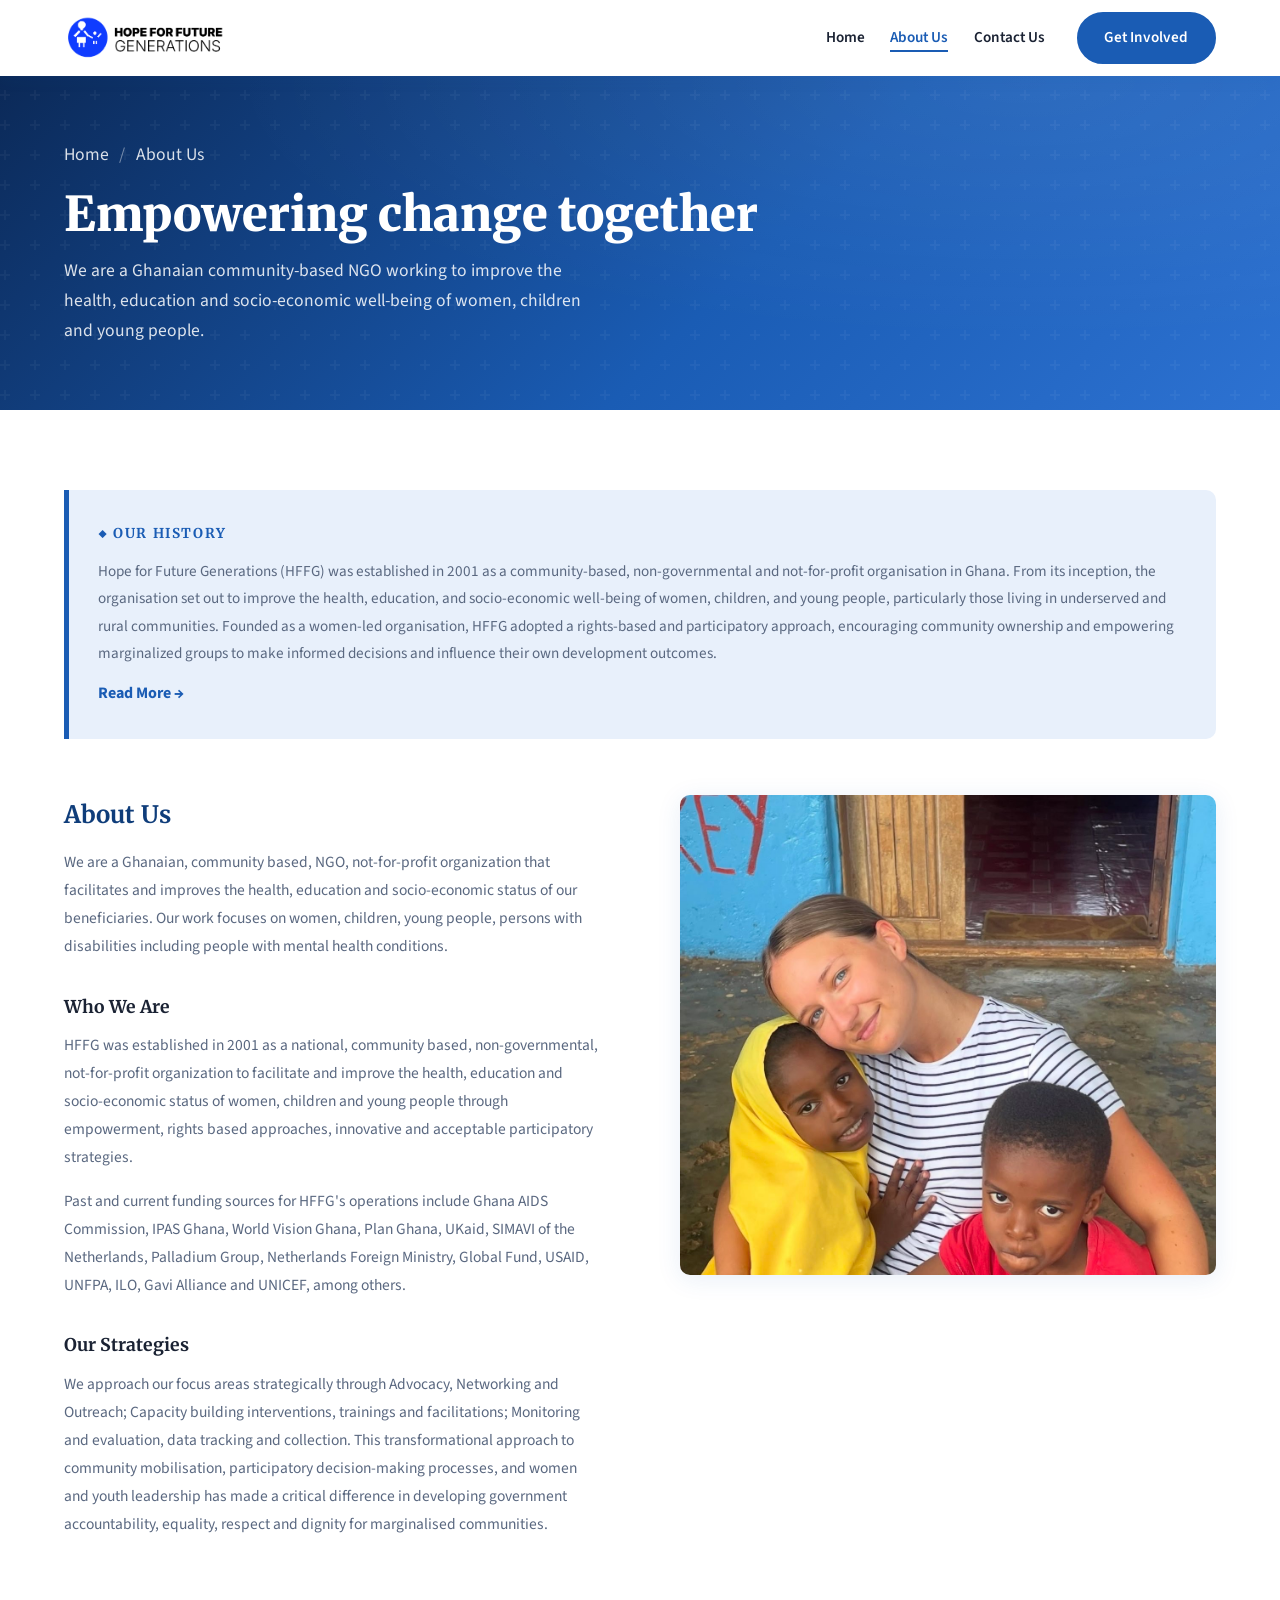
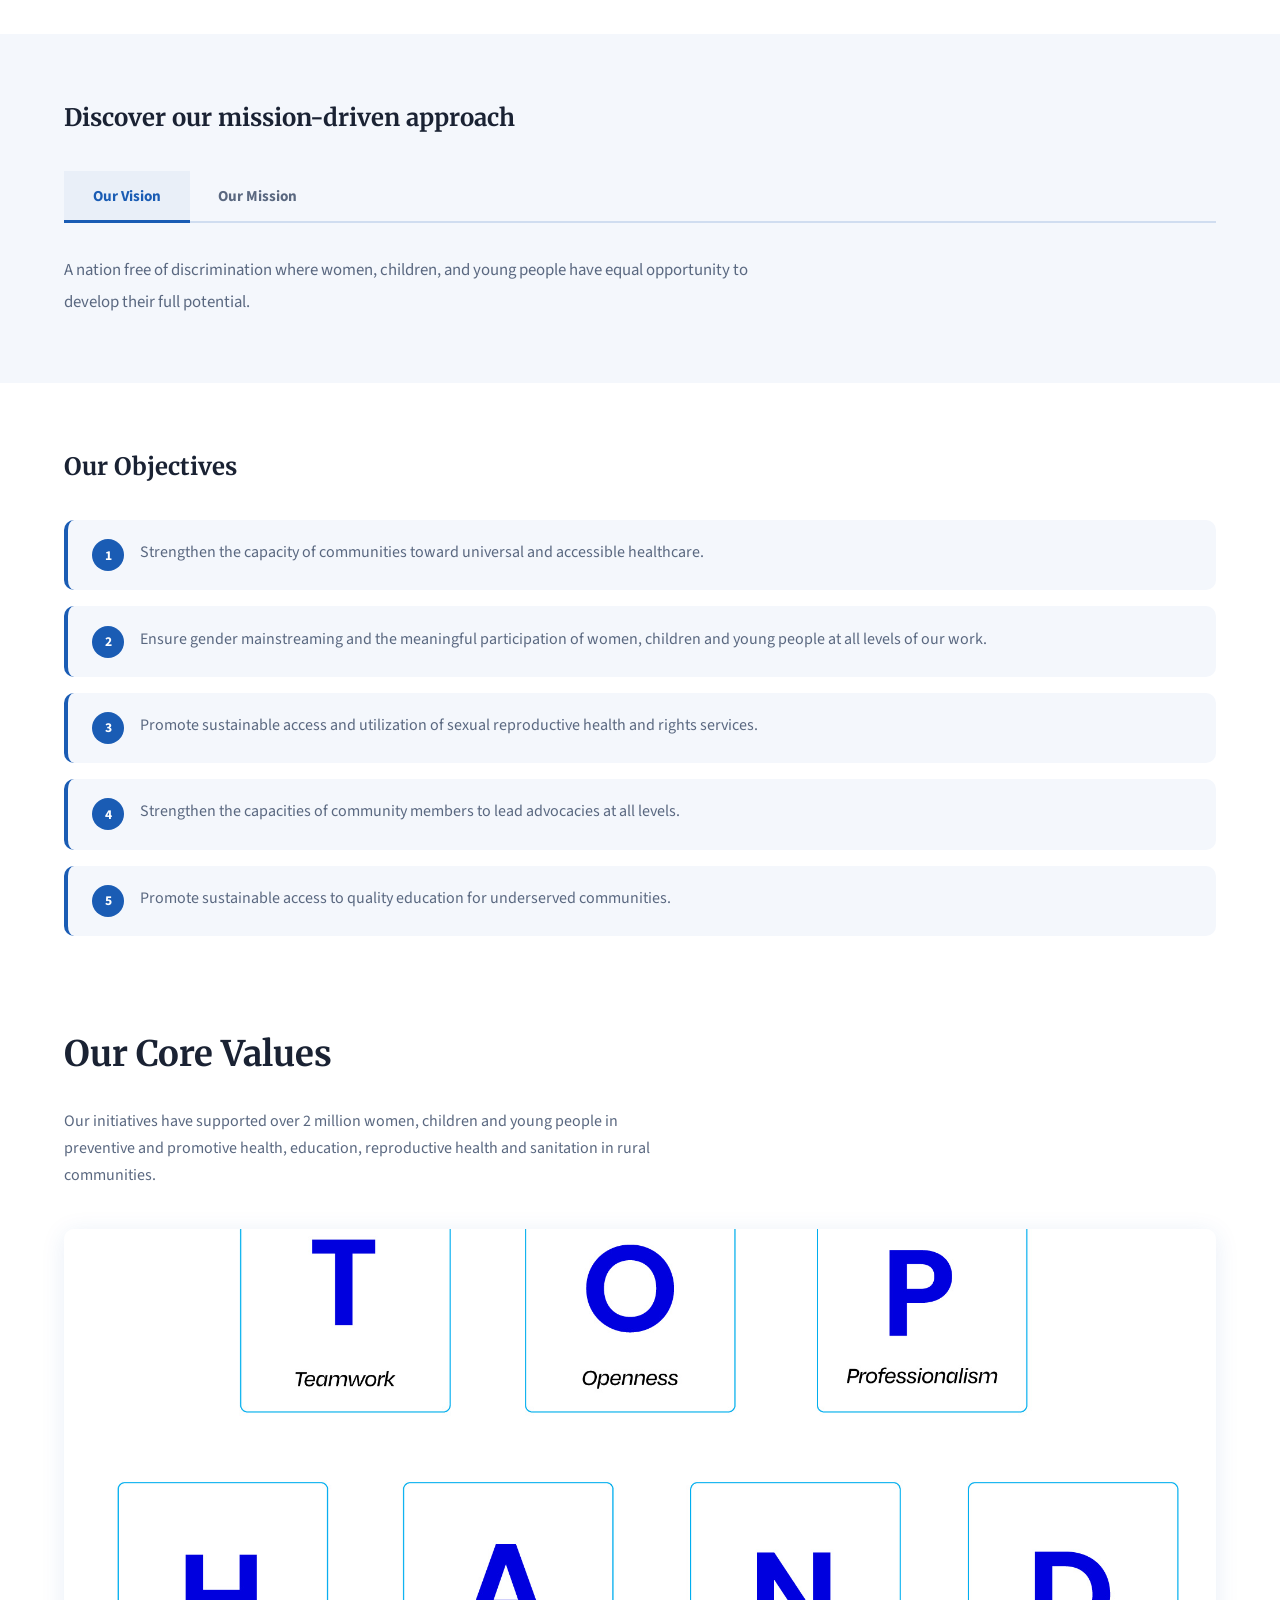
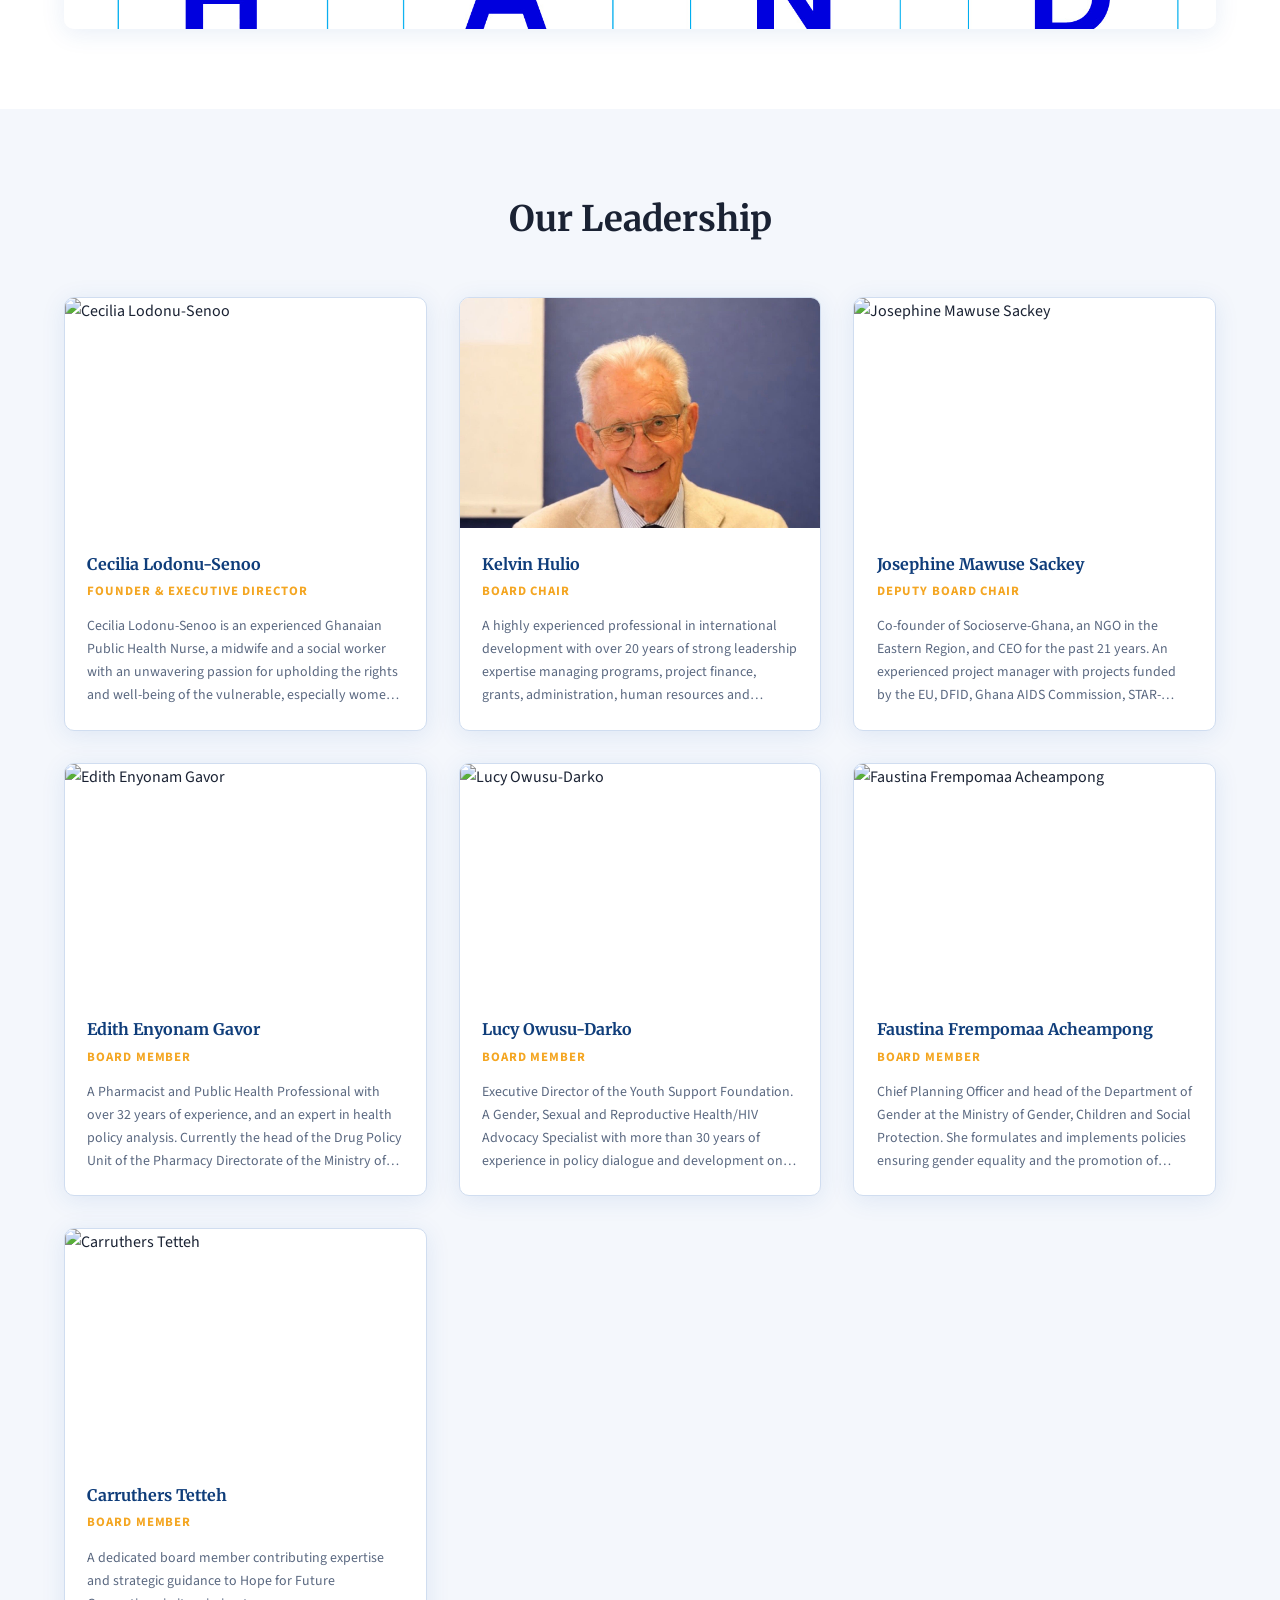
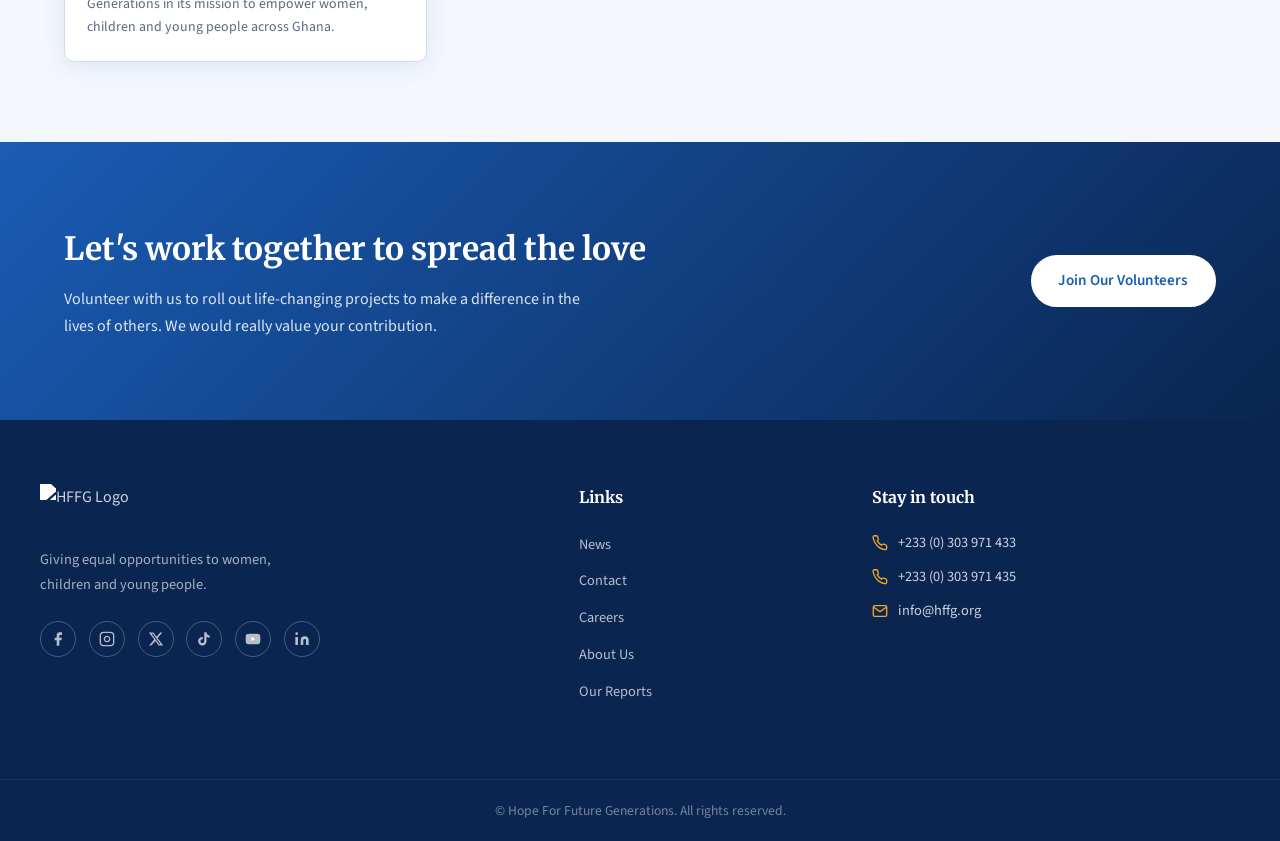
==== about.html @ 8cbe578a "first commit" ====
<!DOCTYPE html>
<html lang="en">
<head>
  <meta charset="UTF-8" />
  <meta name="viewport" content="width=device-width, initial-scale=1.0" />
  <title>About Us – Hope for Future Generations</title>
  <link rel="preconnect" href="https://fonts.googleapis.com" />
  <link rel="preconnect" href="https://fonts.gstatic.com" crossorigin />
  <link href="https://fonts.googleapis.com/css2?family=Merriweather:wght@400;700;900&family=Source+Sans+3:wght@300;400;600;700&display=swap" rel="stylesheet" />
  <link rel="stylesheet" href="style.css" />
  <link rel="icon" href="images/hffg_favicon.png">
</head>
<body>

  <!-- ========== HEADER ========== -->
  <header class="header" id="header">
    <div class="container header__inner">
      <a href="index.html" class="header__logo">
        <img src="images/logo-hffg-logo-website.png" alt="HFFG Logo" />
      </a>
      <button class="hamburger" id="hamburgerBtn" aria-label="Toggle menu">
        <span></span><span></span><span></span>
      </button>
      <nav class="nav" id="mainNav">
        <ul class="nav__list">
          <li><a href="index.html" class="nav__link">Home</a></li>
          <li><a href="about.html" class="nav__link active">About Us</a></li>
          <li><a href="contact.html" class="nav__link">Contact Us</a></li>
        </ul>
        <a href="contact.html" class="btn btn--primary">Get Involved</a>
      </nav>
    </div>
  </header>

  <!-- ========== PAGE HERO ========== -->
  <section class="page-hero">
    <div class="container">
      <p class="page-hero__breadcrumb">
        <a href="index.html">Home</a>
        <span>/</span>
        About Us
      </p>
      <h1>Empowering change together</h1>
      <p>We are a Ghanaian community-based NGO working to improve the health, education and socio-economic well-being of women, children and young people.</p>
    </div>
  </section>

  <!-- ========== ABOUT INTRO ========== -->
  <section class="about-intro">
    <div class="container">

      <!-- History callout -->
      <div class="about-history">
        <h2>&#9670; Our History</h2>
        <p>Hope for Future Generations (HFFG) was established in 2001 as a community-based, non-governmental and not-for-profit organisation in Ghana. From its inception, the organisation set out to improve the health, education, and socio-economic well-being of women, children, and young people, particularly those living in underserved and rural communities. Founded as a women-led organisation, HFFG adopted a rights-based and participatory approach, encouraging community ownership and empowering marginalized groups to make informed decisions and influence their own development outcomes.</p>
        <a href="#">Read More &rarr;</a>
      </div>

      <div class="about-intro__grid">
        <div class="about-intro__text">
          <h2>About Us</h2>
          <p>We are a Ghanaian, community based, NGO, not-for-profit organization that facilitates and improves the health, education and socio-economic status of our beneficiaries. Our work focuses on women, children, young people, persons with disabilities including people with mental health conditions.</p>

          <h3>Who We Are</h3>
          <p>HFFG was established in 2001 as a national, community based, non-governmental, not-for-profit organization to facilitate and improve the health, education and socio-economic status of women, children and young people through empowerment, rights based approaches, innovative and acceptable participatory strategies.</p>
          <p>Past and current funding sources for HFFG's operations include Ghana AIDS Commission, IPAS Ghana, World Vision Ghana, Plan Ghana, UKaid, SIMAVI of the Netherlands, Palladium Group, Netherlands Foreign Ministry, Global Fund, USAID, UNFPA, ILO, Gavi Alliance and UNICEF, among others.</p>

          <h3>Our Strategies</h3>
          <p>We approach our focus areas strategically through Advocacy, Networking and Outreach; Capacity building interventions, trainings and facilitations; Monitoring and evaluation, data tracking and collection. This transformational approach to community mobilisation, participatory decision-making processes, and women and youth leadership has made a critical difference in developing government accountability, equality, respect and dignity for marginalised communities.</p>
        </div>

        <div class="about-intro__img">
          <img src="images/communitywork1.jpg" alt="HFFG Community Work" />
        </div>
      </div>
    </div>
  </section>

  <!-- ========== MISSION & VISION ========== -->
  <section class="mission-section">
    <div class="container">
      <h2 class="section-title">Discover our mission-driven approach</h2>
      <div class="mission-tabs__nav">
        <button class="tab-btn active" data-tab="vision">Our Vision</button>
        <button class="tab-btn" data-tab="mission">Our Mission</button>
      </div>
      <div class="tab-panel active" id="tab-vision">
        <p>A nation free of discrimination where women, children, and young people have equal opportunity to develop their full potential.</p>
      </div>
      <div class="tab-panel" id="tab-mission">
        <p>To form partnerships that will facilitate and improve the health, education and socioeconomic status of women, children and young people through empowerment, right-based approaches, innovative, acceptable, sustainable and participatory strategies.</p>
      </div>
    </div>
  </section>

  <!-- ========== OBJECTIVES ========== -->
  <section class="objectives">
    <div class="container">
      <h2 class="section-title">Our Objectives</h2>
      <div class="objectives__list">
        <div class="objectives__item">
          <div class="objectives__num">1</div>
          <p>Strengthen the capacity of communities toward universal and accessible healthcare.</p>
        </div>
        <div class="objectives__item">
          <div class="objectives__num">2</div>
          <p>Ensure gender mainstreaming and the meaningful participation of women, children and young people at all levels of our work.</p>
        </div>
        <div class="objectives__item">
          <div class="objectives__num">3</div>
          <p>Promote sustainable access and utilization of sexual reproductive health and rights services.</p>
        </div>
        <div class="objectives__item">
          <div class="objectives__num">4</div>
          <p>Strengthen the capacities of community members to lead advocacies at all levels.</p>
        </div>
        <div class="objectives__item">
          <div class="objectives__num">5</div>
          <p>Promote sustainable access to quality education for underserved communities.</p>
        </div>
      </div>
    </div>
  </section>

  <!-- Core Value Images -->
  <section class="core-values">
    <div class="container">
      <h2 class="section-title" style="margin-bottom:1.5rem;">Our Core Values</h2>
      <p class="section-subtitle">Our initiatives have supported over 2 million women, children and young people in preventive and promotive health, education, reproductive health and sanitation in rural communities.</p>
      <div class="core-values__img">
        <img src="images/TOP-HAND.jpg" alt="Core Values" />
      </div>
    </div>
  </section>

  <!-- Leadership -->
  <section class="leadership">
    <div class="container">
      <h2>Our Leadership</h2>
      <div class="leadership__grid">

        <div class="leader-card">
          <div class="leader-card__img">
            <img src="https://hffg.org/wp-content/uploads/2025/04/WhatsApp-Image-2022-11-24-at-00.07.44-e1669248798259.jpg" alt="Cecilia Lodonu-Senoo" />
          </div>
          <div class="leader-card__body">
            <h3>Cecilia Lodonu-Senoo</h3>
            <p class="leader-role">Founder &amp; Executive Director</p>
            <p class="leader-bio">Cecilia Lodonu-Senoo is an experienced Ghanaian Public Health Nurse, a midwife and a social worker with an unwavering passion for upholding the rights and well-being of the vulnerable, especially women and children. She is currently pursuing a PhD in Public Health at the University of Ghana, Legon.</p>
          </div>
        </div>

        <div class="leader-card">
          <div class="leader-card__img">
            <img src="images/kelvinkhulio.jpg" alt="Kelvin K Hulio" />
          </div>
          <div class="leader-card__body">
            <h3>Kelvin Hulio</h3>
            <p class="leader-role">Board Chair</p>
            <p class="leader-bio">A highly experienced professional in international development with over 20 years of strong leadership expertise managing programs, project finance, grants, administration, human resources and operations across Liberia, Ghana, West and Central Africa.</p>
          </div>
        </div>

        <div class="leader-card">
          <div class="leader-card__img">
            <img src="https://hffg.org/wp-content/uploads/2026/03/Mrs.-Josephine-Sackey.jpg" alt="Josephine Mawuse Sackey" />
          </div>
          <div class="leader-card__body">
            <h3>Josephine Mawuse Sackey</h3>
            <p class="leader-role">Deputy Board Chair</p>
            <p class="leader-bio">Co-founder of Socioserve-Ghana, an NGO in the Eastern Region, and CEO for the past 21 years. An experienced project manager with projects funded by the EU, DFID, Ghana AIDS Commission, STAR-Ghana, UNDP, Village Aid UK, UNICEF and more.</p>
          </div>
        </div>

        <div class="leader-card">
          <div class="leader-card__img">
            <img src="https://hffg.org/wp-content/uploads/2025/04/IMG-20221001-WA0007-e1669249187476.jpg" alt="Edith Enyonam Gavor" />
          </div>
          <div class="leader-card__body">
            <h3>Edith Enyonam Gavor</h3>
            <p class="leader-role">Board Member</p>
            <p class="leader-bio">A Pharmacist and Public Health Professional with over 32 years of experience, and an expert in health policy analysis. Currently the head of the Drug Policy Unit of the Pharmacy Directorate of the Ministry of Health.</p>
          </div>
        </div>

        <div class="leader-card">
          <div class="leader-card__img">
            <img src="https://hffg.org/wp-content/uploads/2025/04/WhatsApp-Image-2022-10-01-at-20.45.24-e1669247757149.jpg" alt="Lucy Owusu-Darko" />
          </div>
          <div class="leader-card__body">
            <h3>Lucy Owusu-Darko</h3>
            <p class="leader-role">Board Member</p>
            <p class="leader-bio">Executive Director of the Youth Support Foundation. A Gender, Sexual and Reproductive Health/HIV Advocacy Specialist with more than 30 years of experience in policy dialogue and development on gender and reproductive health issues.</p>
          </div>
        </div>

        <div class="leader-card">
          <div class="leader-card__img">
            <img src="https://hffg.org/wp-content/uploads/2025/04/Faustina-Acheampong.jpeg" alt="Faustina Frempomaa Acheampong" />
          </div>
          <div class="leader-card__body">
            <h3>Faustina Frempomaa Acheampong</h3>
            <p class="leader-role">Board Member</p>
            <p class="leader-bio">Chief Planning Officer and head of the Department of Gender at the Ministry of Gender, Children and Social Protection. She formulates and implements policies ensuring gender equality and the promotion of rights for women, girls and children.</p>
          </div>
        </div>

        <div class="leader-card">
          <div class="leader-card__img">
            <img src="https://hffg.org/wp-content/uploads/2026/03/Mr.-Carruthers-Tetteh.jpg" alt="Carruthers Tetteh" />
          </div>
          <div class="leader-card__body">
            <h3>Carruthers Tetteh</h3>
            <p class="leader-role">Board Member</p>
            <p class="leader-bio">A dedicated board member contributing expertise and strategic guidance to Hope for Future Generations in its mission to empower women, children and young people across Ghana.</p>
          </div>
        </div>

      </div>
    </div>
  </section>

  <!-- ========== CTA ========== -->
  <section class="cta-banner">
    <div class="container cta-banner__inner">
      <div class="cta-banner__text">
        <h2>Let's work together to spread the love</h2>
        <p>Volunteer with us to roll out life-changing projects to make a difference in the lives of others. We would really value your contribution.</p>
      </div>
      <a href="contact.html" class="btn btn--light">Join Our Volunteers</a>
    </div>
  </section>

  <!-- ========== FOOTER ========== -->
  <footer class="footer">
    <div class="container footer__top">
      <div class="footer__brand">
        <a href="index.html">
          <img src="https://hffg.org/wp-content/uploads/2024/03/logo-hffg-logo-website-white.png" alt="HFFG Logo" />
        </a>
        <p>Giving equal opportunities to women,<br />children and young people.</p>
        <div class="footer__socials">
          <a href="https://facebook.com/HFFGGhana" target="_blank" rel="noopener" aria-label="Facebook">
            <svg viewBox="0 0 24 24" fill="currentColor"><path d="M18 2h-3a5 5 0 0 0-5 5v3H7v4h3v8h4v-8h3l1-4h-4V7a1 1 0 0 1 1-1h3z"/></svg>
          </a>
          <a href="https://www.instagram.com/hffgghana" target="_blank" rel="noopener" aria-label="Instagram">
            <svg viewBox="0 0 24 24" fill="none" stroke="currentColor" stroke-width="2"><rect x="2" y="2" width="20" height="20" rx="5"/><path d="M16 11.37A4 4 0 1 1 12.63 8 4 4 0 0 1 16 11.37z"/><line x1="17.5" y1="6.5" x2="17.51" y2="6.5"/></svg>
          </a>
          <a href="https://x.com/HFFG_Ghana" target="_blank" rel="noopener" aria-label="X">
            <svg viewBox="0 0 24 24" fill="currentColor"><path d="M18.244 2.25h3.308l-7.227 8.26 8.502 11.24H16.17l-5.214-6.817L4.99 21.75H1.68l7.73-8.835L1.254 2.25H8.08l4.713 6.231zm-1.161 17.52h1.833L7.084 4.126H5.117z"/></svg>
          </a>
          <a href="https://tiktok.com/@hffg_gh" target="_blank" rel="noopener" aria-label="TikTok">
            <svg viewBox="0 0 24 24" fill="currentColor"><path d="M19.59 6.69a4.83 4.83 0 0 1-3.77-4.25V2h-3.45v13.67a2.89 2.89 0 0 1-2.88 2.5 2.89 2.89 0 0 1-2.89-2.89 2.89 2.89 0 0 1 2.89-2.89c.28 0 .54.04.79.1V9.01a6.34 6.34 0 0 0-.79-.05 6.34 6.34 0 0 0-6.34 6.34 6.34 6.34 0 0 0 6.34 6.34 6.34 6.34 0 0 0 6.33-6.34V8.69a8.18 8.18 0 0 0 4.78 1.52V6.79a4.85 4.85 0 0 1-1.01-.1z"/></svg>
          </a>
          <a href="https://www.youtube.com/@hffgghana" target="_blank" rel="noopener" aria-label="YouTube">
            <svg viewBox="0 0 24 24" fill="currentColor"><path d="M22.54 6.42a2.78 2.78 0 0 0-1.95-1.96C18.88 4 12 4 12 4s-6.88 0-8.59.46A2.78 2.78 0 0 0 1.46 6.42 29 29 0 0 0 1 12a29 29 0 0 0 .46 5.58 2.78 2.78 0 0 0 1.95 1.96C5.12 20 12 20 12 20s6.88 0 8.59-.46a2.78 2.78 0 0 0 1.95-1.96A29 29 0 0 0 23 12a29 29 0 0 0-.46-5.58z"/><polygon points="9.75 15.02 15.5 12 9.75 8.98 9.75 15.02" fill="white"/></svg>
          </a>
          <a href="https://www.linkedin.com/company/hope-for-future-generations" target="_blank" rel="noopener" aria-label="LinkedIn">
            <svg viewBox="0 0 24 24" fill="currentColor"><path d="M16 8a6 6 0 0 1 6 6v7h-4v-7a2 2 0 0 0-2-2 2 2 0 0 0-2 2v7h-4v-7a6 6 0 0 1 6-6z"/><rect x="2" y="9" width="4" height="12"/><circle cx="4" cy="4" r="2"/></svg>
          </a>
        </div>
      </div>

      <div class="footer__col">
        <h4>Links</h4>
        <ul>
          <li><a href="news.html">News</a></li>
          <li><a href="contact.html">Contact</a></li>
          <li><a href="#">Careers</a></li>
          <li><a href="about.html">About Us</a></li>
          <li><a href="#">Our Reports</a></li>
        </ul>
      </div>

      <div class="footer__col">
        <h4>Stay in touch</h4>
        <ul class="footer__contact">
          <li>
            <svg viewBox="0 0 24 24" fill="none" stroke="currentColor" stroke-width="2"><path d="M22 16.92v3a2 2 0 0 1-2.18 2 19.79 19.79 0 0 1-8.63-3.07A19.5 19.5 0 0 1 4.69 12a19.79 19.79 0 0 1-3.07-8.67A2 2 0 0 1 3.6 1.18h3a2 2 0 0 1 2 1.72c.13.96.36 1.9.71 2.81a2 2 0 0 1-.45 2.11L7.91 8.81a16 16 0 0 0 6.29 6.29l.81-.86a2 2 0 0 1 2.11-.45c.91.35 1.85.58 2.81.71a2 2 0 0 1 1.72 2.02z"/></svg>
            +233 (0) 303 971 433
          </li>
          <li>
            <svg viewBox="0 0 24 24" fill="none" stroke="currentColor" stroke-width="2"><path d="M22 16.92v3a2 2 0 0 1-2.18 2 19.79 19.79 0 0 1-8.63-3.07A19.5 19.5 0 0 1 4.69 12a19.79 19.79 0 0 1-3.07-8.67A2 2 0 0 1 3.6 1.18h3a2 2 0 0 1 2 1.72c.13.96.36 1.9.71 2.81a2 2 0 0 1-.45 2.11L7.91 8.81a16 16 0 0 0 6.29 6.29l.81-.86a2 2 0 0 1 2.11-.45c.91.35 1.85.58 2.81.71a2 2 0 0 1 1.72 2.02z"/></svg>
            +233 (0) 303 971 435
          </li>
          <li>
            <svg viewBox="0 0 24 24" fill="none" stroke="currentColor" stroke-width="2"><path d="M4 4h16c1.1 0 2 .9 2 2v12c0 1.1-.9 2-2 2H4c-1.1 0-2-.9-2-2V6c0-1.1.9-2 2-2z"/><polyline points="22,6 12,13 2,6"/></svg>
            info@hffg.org
          </li>
        </ul>
      </div>
    </div>

    <div class="footer__bottom">
      <div class="container">
        <p>&copy; Hope For Future Generations. All rights reserved.</p>
      </div>
    </div>
  </footer>

  <script src="main.js"></script>
  <script>
    // Vision/Mission tab switcher
    document.querySelectorAll('.tab-btn').forEach(function(btn) {
      btn.addEventListener('click', function() {
        document.querySelectorAll('.tab-btn').forEach(function(b) { b.classList.remove('active'); });
        document.querySelectorAll('.tab-panel').forEach(function(p) { p.classList.remove('active'); });
        btn.classList.add('active');
        document.getElementById('tab-' + btn.dataset.tab).classList.add('active');
      });
    });
  </script>
</body>
</html>
---- style.css ----
/* ============================================================
   HFFG Clone – style.css  (Blue Theme)
   ============================================================ */

:root {
  --blue:        #1a5cb4;
  --blue-dark:   #0f3d7a;
  --blue-deep:   #0a2550;
  --blue-light:  #e8f0fb;
  --blue-mid:    #2d72d2;
  --accent:      #f4a622;
  --accent-dark: #d48a10;
  --text:        #1a2233;
  --text-muted:  #5a6880;
  --bg:          #ffffff;
  --bg-alt:      #f4f7fc;
  --border:      #d0ddf0;
  --radius:      10px;
  --shadow:      0 4px 24px rgba(26,92,180,.10);
  --font-head:   'Merriweather', Georgia, serif;
  --font-body:   'Source Sans 3', sans-serif;
  --max-w:       1200px;
  --header-h:    76px;
}

/* ---------- Reset ---------- */
*, *::before, *::after { box-sizing: border-box; margin: 0; padding: 0; }
html { scroll-behavior: smooth; }
body {
  font-family: var(--font-body);
  color: var(--text);
  background: var(--bg);
  line-height: 1.7;
  font-size: 16px;
}
img { max-width: 100%; display: block; }
a { color: inherit; text-decoration: none; }
ul { list-style: none; }

.container { max-width: var(--max-w); margin: 0 auto; padding: 0 24px; }

.section-title {
  font-family: var(--font-head);
  font-size: clamp(1.6rem, 3vw, 2.2rem);
  color: var(--text);
  margin-bottom: .5rem;
}
.section-subtitle {
  color: var(--text-muted);
  max-width: 620px;
  margin-bottom: 2.5rem;
}

/* ---------- Buttons ---------- */
.btn {
  display: inline-block;
  padding: .7rem 1.6rem;
  border-radius: 50px;
  font-family: var(--font-body);
  font-weight: 600;
  font-size: .95rem;
  cursor: pointer;
  transition: all .25s ease;
  border: 2px solid transparent;
  white-space: nowrap;
}
.btn--primary  { background: var(--blue);  color: #fff; border-color: var(--blue); }
.btn--primary:hover  { background: var(--blue-dark); border-color: var(--blue-dark); }
.btn--outline  { background: transparent; color: var(--blue); border-color: var(--blue); }
.btn--outline:hover  { background: var(--blue); color: #fff; }
.btn--light    { background: #fff; color: var(--blue); border-color: #fff; }
.btn--light:hover    { background: var(--blue-light); }
.btn--accent   { background: var(--accent); color: #fff; border-color: var(--accent); }
.btn--accent:hover   { background: var(--accent-dark); border-color: var(--accent-dark); }

/* HEADER */
.header {
  position: fixed; top: 0; left: 0; right: 0;
  z-index: 1000;
  background: #fff;
  height: var(--header-h);
  box-shadow: 0 2px 16px rgba(26,92,180,.08);
}
.header__inner {
  display: flex;
  align-items: center;
  justify-content: space-between;
  height: 100%;
}
.header__logo img { height: 52px; width: auto; }

.nav { display: flex; align-items: center; gap: 2rem; }
.nav__list { display: flex; gap: 1.6rem; }
.nav__link {
  font-weight: 600;
  font-size: .95rem;
  color: var(--text);
  position: relative;
  padding-bottom: 2px;
  transition: color .2s;
}
.nav__link::after {
  content: '';
  position: absolute;
  bottom: -2px; left: 0;
  width: 0; height: 2px;
  background: var(--blue);
  transition: width .25s;
}
.nav__link:hover, .nav__link.active { color: var(--blue); }
.nav__link:hover::after, .nav__link.active::after { width: 100%; }

.hamburger {
  display: none;
  flex-direction: column;
  gap: 5px;
  background: none;
  border: none;
  cursor: pointer;
  padding: 6px;
}
.hamburger span {
  display: block;
  width: 26px; height: 2.5px;
  background: var(--text);
  border-radius: 4px;
  transition: all .3s;
}
.hamburger.open span:nth-child(1) { transform: translateY(7.5px) rotate(45deg); }
.hamburger.open span:nth-child(2) { opacity: 0; }
.hamburger.open span:nth-child(3) { transform: translateY(-7.5px) rotate(-45deg); }

/* PAGE HERO BANNER (shared: About, Contact)*/
.page-hero {
  padding-top: calc(var(--header-h) + 4rem);
  padding-bottom: 4rem;
  background: linear-gradient(135deg, var(--blue-deep) 0%, var(--blue) 60%, var(--blue-mid) 100%);
  color: #fff;
  position: relative;
  overflow: hidden;
}
.page-hero::before {
  content: '';
  position: absolute; inset: 0;
  background:
    radial-gradient(ellipse at 80% 20%, rgba(255,255,255,.07) 0%, transparent 55%),
    url("data:image/svg+xml,%3Csvg width='60' height='60' viewBox='0 0 60 60' xmlns='http://www.w3.org/2000/svg'%3E%3Cg fill='none'%3E%3Cg fill='%23fff' fill-opacity='0.04'%3E%3Cpath d='M36 34v-4h-2v4h-4v2h4v4h2v-4h4v-2h-4zm0-30V0h-2v4h-4v2h4v4h2V6h4V4h-4zM6 34v-4H4v4H0v2h4v4h2v-4h4v-2H6zM6 4V0H4v4H0v2h4v4h2V6h4V4H6z'/%3E%3C/g%3E%3C/g%3E%3C/svg%3E");
  pointer-events: none;
}
.page-hero .container { position: relative; }
.page-hero__breadcrumb {
  font-size: .85rem;
  opacity: .7;
  margin-bottom: 1rem;
}
.page-hero__breadcrumb a:hover { opacity: 1; text-decoration: underline; }
.page-hero__breadcrumb span { margin: 0 .4rem; opacity: .5; }
.page-hero h1 {
  font-family: var(--font-head);
  font-size: clamp(2rem, 4vw, 3rem);
  font-weight: 900;
  margin-bottom: .8rem;
  line-height: 1.2;
}
.page-hero > .container > p {
  font-size: 1.1rem;
  opacity: .85;
  max-width: 520px;
}

/* HOME HERO */
.hero {
  position: relative;
  padding-top: calc(var(--header-h) + 5rem);
  padding-bottom: 5rem;
  overflow: hidden;
  background: linear-gradient(135deg, var(--blue-deep) 0%, var(--blue) 60%, var(--blue-mid) 100%);
  color: #fff;
}
.hero__bg {
  position: absolute; inset: 0;
  background:
    radial-gradient(ellipse at 80% 20%, rgba(255,255,255,.06) 0%, transparent 60%),
    url("data:image/svg+xml,%3Csvg width='60' height='60' viewBox='0 0 60 60' xmlns='http://www.w3.org/2000/svg'%3E%3Cg fill='none'%3E%3Cg fill='%23fff' fill-opacity='0.04'%3E%3Cpath d='M36 34v-4h-2v4h-4v2h4v4h2v-4h4v-2h-4zm0-30V0h-2v4h-4v2h4v4h2V6h4V4h-4zM6 34v-4H4v4H0v2h4v4h2v-4h4v-2H6zM6 4V0H4v4H0v2h4v4h2V6h4V4H6z'/%3E%3C/g%3E%3C/g%3E%3C/svg%3E");
  pointer-events: none;
}
.hero__content { position: relative; }
.hero__tagline {
  display: inline-block;
  background: rgba(255,255,255,.15);
  color: rgba(255,255,255,.9);
  font-size: .9rem;
  font-weight: 600;
  letter-spacing: .08em;
  text-transform: uppercase;
  padding: .4rem 1rem;
  border-radius: 50px;
  margin-bottom: 1.5rem;
  border: 1px solid rgba(255,255,255,.2);
}
.hero__title {
  font-family: var(--font-head);
  font-size: clamp(1.8rem, 4vw, 3rem);
  font-weight: 900;
  line-height: 1.25;
  max-width: 760px;
  margin-bottom: 1rem;
}
.hero__subtitle {
  font-size: 1.1rem;
  opacity: .85;
  max-width: 560px;
  margin-bottom: 3rem;
}
.hero__cards {
  display: grid;
  grid-template-columns: repeat(3, 1fr);
  gap: 1.5rem;
  margin-top: 2rem;
}
.hero__card {
  background: rgba(255,255,255,.1);
  backdrop-filter: blur(8px);
  border: 1px solid rgba(255,255,255,.18);
  border-radius: var(--radius);
  padding: 2rem 1.5rem;
  transition: background .25s, transform .25s;
}
.hero__card:hover { background: rgba(255,255,255,.17); transform: translateY(-4px); }
.hero__card-icon { font-size: 1.8rem; color: var(--accent); margin-bottom: 1rem; }
.hero__card h3 {
  font-family: var(--font-head);
  font-size: 1rem;
  font-weight: 700;
  margin-bottom: .5rem;
}
.hero__card p { font-size: .9rem; opacity: .85; }

/*q FOCUS AREAS*/
.focus { padding: 6rem 0; background: var(--bg); }
.focus .section-title { text-align: center; margin-bottom: 3rem; }
.focus__grid { display: flex; flex-direction: column; gap: 2.5rem; }
.focus__card {
  display: grid;
  grid-template-columns: 1fr 1fr;
  border-radius: var(--radius);
  overflow: hidden;
  box-shadow: var(--shadow);
  border: 1px solid var(--border);
}
.focus__card--reverse { direction: rtl; }
.focus__card--reverse > * { direction: ltr; }
.focus__card-body {
  padding: 3rem 2.5rem;
  display: flex;
  flex-direction: column;
  justify-content: center;
  gap: 1rem;
}
.focus__card-body h4 {
  font-family: var(--font-head);
  font-size: 1.3rem;
  color: var(--blue-dark);
  line-height: 1.3;
}
.focus__card-body p { color: var(--text-muted); }
.focus__card-img { overflow: hidden; }
.focus__card-img img {
  width: 100%; height: 100%;
  object-fit: cover;
  transition: transform .4s;
}
.focus__card:hover .focus__card-img img { transform: scale(1.04); }

/* WHY US */
.why { padding: 5rem 0; background: var(--bg-alt); }
.why__grid { display: grid; grid-template-columns: repeat(3,1fr); gap: 2rem; }
.why__card {
  border-radius: var(--radius);
  overflow: hidden;
  background: #fff;
  box-shadow: var(--shadow);
  transition: transform .25s;
}
.why__card:hover { transform: translateY(-6px); }
.why__img-wrap { position: relative; overflow: hidden; }
.why__img-wrap img { width: 100%; height: 220px; object-fit: cover; transition: transform .4s; }
.why__card:hover .why__img-wrap img { transform: scale(1.05); }
.why__label {
  position: absolute; bottom: 0; left: 0; right: 0;
  background: linear-gradient(transparent, rgba(10,37,80,.85));
  color: #fff;
  font-family: var(--font-head);
  font-size: 1rem; font-weight: 700;
  padding: 1.2rem 1rem .8rem;
}
.why__card > p { padding: 1.2rem 1.2rem 1.5rem; color: var(--text-muted); font-size: .92rem; }

/* Partners*/
.partners { padding: 5rem 0; background: var(--bg); text-align: center; }
.partners .section-title { text-align: center; }
.partners .section-subtitle { margin: .5rem auto 2.5rem; }
.partners__logos {
  display: flex; align-items: center; justify-content: center;
  flex-wrap: wrap; gap: 2.5rem;
}
.partners__logos a { filter: grayscale(1); opacity: .65; transition: all .25s; }
.partners__logos a:hover { filter: grayscale(0); opacity: 1; transform: scale(1.05); }
.partners__logos img { height: 50px; width: auto; object-fit: contain; }

/* CTA Banner */
.cta-banner {
  background: linear-gradient(135deg, var(--blue) 0%, var(--blue-deep) 100%);
  color: #fff;
  padding: 5rem 0;
}
.cta-banner__inner {
  display: flex; align-items: center;
  justify-content: space-between;
  gap: 2rem; flex-wrap: wrap;
}
.cta-banner__text h2 {
  font-family: var(--font-head);
  font-size: clamp(1.4rem, 2.5vw, 2rem);
  margin-bottom: .6rem;
}
.cta-banner__text p { opacity: .85; max-width: 520px; }

/* News*/
.news { padding: 6rem 0; background: var(--bg-alt); }
.news__header {
  display: flex; align-items: flex-end;
  justify-content: space-between;
  flex-wrap: wrap; gap: 1rem; margin-bottom: 2.5rem;
}
.news__header .section-title { margin-bottom: .3rem; }
.news__header .section-subtitle { margin-bottom: 0; }
.news__grid { display: grid; grid-template-columns: repeat(3,1fr); gap: 1.5rem; }
.news__card--featured { grid-column: span 2; }
.news__card {
  background: #fff;
  border-radius: var(--radius);
  overflow: hidden;
  box-shadow: var(--shadow);
  border: 1px solid var(--border);
  display: flex; flex-direction: column;
  transition: transform .25s, box-shadow .25s;
}
.news__card:hover { transform: translateY(-5px); box-shadow: 0 8px 32px rgba(26,92,180,.15); }
.news__card > a { overflow: hidden; }
.news__card > a img { width: 100%; height: 200px; object-fit: cover; transition: transform .4s; }
.news__card--featured > a img { height: 280px; }
.news__card:hover > a img { transform: scale(1.04); }
.news__card-body { padding: 1.4rem; display: flex; flex-direction: column; gap: .5rem; flex: 1; }
.news__date { font-size: .8rem; font-weight: 600; color: var(--accent); text-transform: uppercase; letter-spacing: .06em; }
.news__card-body h3 { font-family: var(--font-head); font-size: 1rem; line-height: 1.4; flex: 1; }
.news__card-body h3 a:hover { color: var(--blue); }
.news__read-more { font-size: .88rem; font-weight: 700; color: var(--blue); margin-top: .3rem; transition: letter-spacing .2s; }
.news__read-more:hover { letter-spacing: .03em; }

/* Footer*/
.footer { background: var(--blue-deep); color: rgba(255,255,255,.8); }
.footer__top { display: grid; grid-template-columns: 2fr 1fr 1.5fr; gap: 3rem; padding: 4rem 0; }
.footer__brand img { height: 48px; margin-bottom: 1rem; filter: brightness(10); }
.footer__brand p { font-size: .9rem; opacity: .8; margin-bottom: 1.5rem; }
.footer__socials { display: flex; gap: .8rem; flex-wrap: wrap; }
.footer__socials a {
  width: 36px; height: 36px; border-radius: 50%;
  border: 1.5px solid rgba(255,255,255,.25);
  display: flex; align-items: center; justify-content: center;
  color: rgba(255,255,255,.7);
  transition: all .25s;
}
.footer__socials a svg { width: 16px; height: 16px; }
.footer__socials a:hover { border-color: var(--accent); color: var(--accent); transform: translateY(-2px); }
.footer__col h4 { font-family: var(--font-head); font-size: 1rem; color: #fff; margin-bottom: 1.2rem; }
.footer__col ul li { margin-bottom: .6rem; }
.footer__col ul a { color: rgba(255,255,255,.7); font-size: .9rem; transition: color .2s; }
.footer__col ul a:hover { color: var(--accent); }
.footer__contact li { display: flex; align-items: center; gap: .6rem; font-size: .9rem; margin-bottom: .7rem; }
.footer__contact svg { width: 16px; height: 16px; flex-shrink: 0; color: var(--accent); }
.footer__bottom { border-top: 1px solid rgba(255,255,255,.08); padding: 1.2rem 0; text-align: center; }
.footer__bottom p { font-size: .85rem; opacity: .55; }

/* About Page */
.about-intro { padding: 5rem 0; background: var(--bg); }

.about-history {
  background: var(--blue-light);
  border-left: 5px solid var(--blue);
  border-radius: 0 var(--radius) var(--radius) 0;
  padding: 2rem 2rem 2rem 1.8rem;
  margin-bottom: 3.5rem;
}
.about-history h2 {
  font-family: var(--font-head);
  font-size: .85rem;
  text-transform: uppercase;
  letter-spacing: .12em;
  color: var(--blue);
  margin-bottom: .8rem;
}
.about-history p { color: var(--text-muted); line-height: 1.8; font-size: .95rem; }
.about-history a { display: inline-block; margin-top: .8rem; font-weight: 700; color: var(--blue); }
.about-history a:hover { text-decoration: underline; }

.about-intro__grid {
  display: grid;
  grid-template-columns: 1fr 1fr;
  gap: 5rem;
  align-items: start;
}
.about-intro__text h2 {
  font-family: var(--font-head);
  font-size: 1.5rem;
  color: var(--blue-dark);
  margin-bottom: .8rem;
}
.about-intro__text h3 {
  font-family: var(--font-head);
  font-size: 1.1rem;
  color: var(--text);
  margin: 2rem 0 .6rem;
}
.about-intro__text p { color: var(--text-muted); margin-bottom: 1rem; line-height: 1.8; font-size: .97rem; }

.about-intro__img { border-radius: var(--radius); overflow: hidden; box-shadow: var(--shadow); }
.about-intro__img img { width: 100%; height: 480px; object-fit: cover; }

/* Mission / Vision */
.mission-section { padding: 4rem 0; background: var(--bg-alt); }
.mission-section h2 {
  font-family: var(--font-head);
  font-size: 1.5rem;
  margin-bottom: 2rem;
  color: var(--text);
}
.mission-tabs__nav {
  display: flex;
  gap: 0;
  border-bottom: 2px solid var(--border);
  margin-bottom: 2rem;
}
.tab-btn {
  font-family: var(--font-body);
  font-weight: 700;
  font-size: .95rem;
  padding: .85rem 1.8rem;
  background: none;
  border: none;
  cursor: pointer;
  color: var(--text-muted);
  border-bottom: 3px solid transparent;
  margin-bottom: -2px;
  transition: all .2s;
}
.tab-btn.active { color: var(--blue); border-bottom-color: var(--blue); background: rgba(26,92,180,.05); }
.tab-panel { display: none; }
.tab-panel.active { display: block; animation: fadeIn .3s ease; }
@keyframes fadeIn { from { opacity: 0; transform: translateY(6px); } to { opacity: 1; transform: none; } }
.tab-panel p { font-size: 1.05rem; color: var(--text-muted); line-height: 1.9; max-width: 720px; }

/* Objectives */
.objectives { padding: 4rem 0; background: var(--bg); }
.objectives h2 { font-family: var(--font-head); font-size: 1.5rem; color: var(--text); margin-bottom: 2rem; }
.objectives__list { display: flex; flex-direction: column; gap: 1rem; }
.objectives__item {
  display: flex;
  align-items: flex-start;
  gap: 1rem;
  padding: 1.2rem 1.5rem;
  background: var(--bg-alt);
  border-radius: var(--radius);
  border-left: 4px solid var(--blue);
  transition: box-shadow .2s;
}
.objectives__item:hover { box-shadow: var(--shadow); }
.objectives__num {
  min-width: 32px; height: 32px;
  background: var(--blue);
  color: #fff;
  border-radius: 50%;
  display: flex; align-items: center; justify-content: center;
  font-weight: 700; font-size: .85rem;
  flex-shrink: 0;
}
.objectives__item p { color: var(--text-muted); line-height: 1.7; }

/* Core values image */
.core-values { padding: 1.5rem 0 5rem; background: var(--bg); }
.core-values__img { border-radius: var(--radius); overflow: hidden; box-shadow: var(--shadow); }
.core-values__img img { width: 100%; max-height: 400px; object-fit: cover; }

/* Leadership */
.leadership { padding: 5rem 0; background: var(--bg-alt); }
.leadership > .container > h2 {
  font-family: var(--font-head);
  font-size: clamp(1.6rem, 3vw, 2.2rem);
  text-align: center;
  margin-bottom: 3rem;
}
.leadership__grid { display: grid; grid-template-columns: repeat(3,1fr); gap: 2rem; }
.leader-card {
  background: #fff;
  border-radius: var(--radius);
  overflow: hidden;
  box-shadow: var(--shadow);
  border: 1px solid var(--border);
  transition: transform .25s, box-shadow .25s;
}
.leader-card:hover { transform: translateY(-6px); box-shadow: 0 10px 32px rgba(26,92,180,.15); }
.leader-card__img { overflow: hidden; height: 230px; }
.leader-card__img img { width: 100%; height: 100%; object-fit: cover; object-position: top; transition: transform .4s; }
.leader-card:hover .leader-card__img img { transform: scale(1.04); }
.leader-card__body { padding: 1.4rem; }
.leader-card__body h3 { font-family: var(--font-head); font-size: 1rem; color: var(--blue-dark); margin-bottom: .2rem; }
.leader-role { font-size: .8rem; font-weight: 700; text-transform: uppercase; letter-spacing: .07em; color: var(--accent); margin-bottom: .8rem; }
.leader-bio { font-size: .87rem; color: var(--text-muted); line-height: 1.65; display: -webkit-box; -webkit-line-clamp: 4; -webkit-box-orient: vertical; overflow: hidden; }

/* ============================================================
   CONTACT PAGE
   ============================================================ */
.contact-section { padding: 5rem 0; background: var(--bg); }
.contact-section__grid { display: grid; grid-template-columns: 1fr 1.2fr; gap: 4rem; align-items: start; }

.contact-info h2 { font-family: var(--font-head); font-size: 1.4rem; margin-bottom: 2rem; color: var(--blue-dark); }
.contact-info__block { display: flex; flex-direction: column; gap: 1.8rem; }
.contact-detail { display: flex; gap: 1rem; align-items: flex-start; }
.contact-detail__icon {
  width: 46px; height: 46px;
  background: var(--blue-light);
  border-radius: 50%;
  display: flex; align-items: center; justify-content: center;
  flex-shrink: 0; color: var(--blue);
}
.contact-detail__icon svg { width: 20px; height: 20px; }
.contact-detail__text h4 {
  font-family: var(--font-head);
  font-size: .85rem;
  text-transform: uppercase;
  letter-spacing: .07em;
  color: var(--blue);
  margin-bottom: .3rem;
}
.contact-detail__text p, .contact-detail__text a { font-size: .95rem; color: var(--text-muted); line-height: 1.7; }
.contact-detail__text a:hover { color: var(--blue); }

.contact-socials { margin-top: .5rem; }
.contact-socials h4 {
  font-family: var(--font-head);
  font-size: .85rem;
  text-transform: uppercase;
  letter-spacing: .07em;
  color: var(--blue);
  margin-bottom: 1rem;
}
.contact-socials__links { display: flex; gap: .7rem; flex-wrap: wrap; }
.contact-socials__links a {
  width: 42px; height: 42px;
  border-radius: 50%;
  border: 2px solid var(--border);
  display: flex; align-items: center; justify-content: center;
  color: var(--text-muted);
  transition: all .25s;
}
.contact-socials__links a svg { width: 18px; height: 18px; }
.contact-socials__links a:hover {
  border-color: var(--blue); color: var(--blue);
  background: var(--blue-light); transform: translateY(-2px);
}

/* Contact Form */
.contact-form-wrap {
  background: var(--bg-alt);
  border-radius: var(--radius);
  padding: 2.5rem;
  border: 1px solid var(--border);
  box-shadow: var(--shadow);
}
.contact-form-wrap h2 { font-family: var(--font-head); font-size: 1.3rem; color: var(--blue-dark); margin-bottom: 1.8rem; }
.form-group { margin-bottom: 1.4rem; }
.form-group label { display: block; font-size: .88rem; font-weight: 700; color: var(--text); margin-bottom: .4rem; }
.form-group input,
.form-group textarea,
.form-group select {
  width: 100%;
  padding: .8rem 1rem;
  border: 1.5px solid var(--border);
  border-radius: 8px;
  font-family: var(--font-body);
  font-size: .95rem;
  color: var(--text);
  background: #fff;
  transition: border-color .2s, box-shadow .2s;
  outline: none;
  appearance: none;
}
.form-group input:focus,
.form-group textarea:focus,
.form-group select:focus { border-color: var(--blue); box-shadow: 0 0 0 3px rgba(26,92,180,.12); }
.form-group textarea { height: 130px; resize: vertical; }
.form-row { display: grid; grid-template-columns: 1fr 1fr; gap: 1rem; }
.form-success {
  display: none;
  background: #e8f5ee;
  border: 1.5px solid #2e9e60;
  color: #1a6640;
  border-radius: 8px;
  padding: 1rem 1.2rem;
  margin-top: 1rem;
  font-weight: 600;
}

/* Map */
.contact-map { padding: 0 0 5rem; background: var(--bg); }
.contact-map h2 { font-family: var(--font-head); font-size: 1.3rem; color: var(--blue-dark); margin-bottom: 1.2rem; }
.map-embed { border-radius: var(--radius); overflow: hidden; border: 1px solid var(--border); box-shadow: var(--shadow); height: 380px; }
.map-embed iframe { width: 100%; height: 100%; border: none; }

/* ============================================================
   RESPONSIVE
   ============================================================ */
@media (max-width: 960px) {
  .hero__cards { grid-template-columns: 1fr; }
  .focus__card { grid-template-columns: 1fr; }
  .focus__card--reverse { direction: ltr; }
  .focus__card-img img { height: 260px; }
  .why__grid { grid-template-columns: 1fr 1fr; }
  .footer__top { grid-template-columns: 1fr 1fr; }
  .footer__brand { grid-column: span 2; }
  .news__grid { grid-template-columns: 1fr 1fr; }
  .news__card--featured { grid-column: span 2; }
  .about-intro__grid { grid-template-columns: 1fr; gap: 2.5rem; }
  .about-intro__img img { height: 320px; }
  .leadership__grid { grid-template-columns: 1fr 1fr; }
  .contact-section__grid { grid-template-columns: 1fr; }
}

@media (max-width: 700px) {
  .hamburger { display: flex; }
  .nav {
    position: fixed;
    top: var(--header-h); left: 0; right: 0;
    background: #fff;
    flex-direction: column;
    align-items: flex-start;
    padding: 1.5rem 1.5rem 2rem;
    gap: 1.2rem;
    box-shadow: 0 8px 24px rgba(0,0,0,.1);
    transform: translateY(-120%);
    opacity: 0;
    transition: transform .3s ease, opacity .3s ease;
    pointer-events: none;
  }
  .nav.open { transform: translateY(0); opacity: 1; pointer-events: all; }
  .nav__list { flex-direction: column; gap: .8rem; }
  .why__grid { grid-template-columns: 1fr; }
  .news__grid { grid-template-columns: 1fr; }
  .news__card--featured { grid-column: span 1; }
  .footer__top { grid-template-columns: 1fr; }
  .footer__brand { grid-column: auto; }
  .cta-banner__inner { flex-direction: column; align-items: flex-start; }
  .news__header { flex-direction: column; align-items: flex-start; }
  .leadership__grid { grid-template-columns: 1fr; }
  .form-row { grid-template-columns: 1fr; }
}
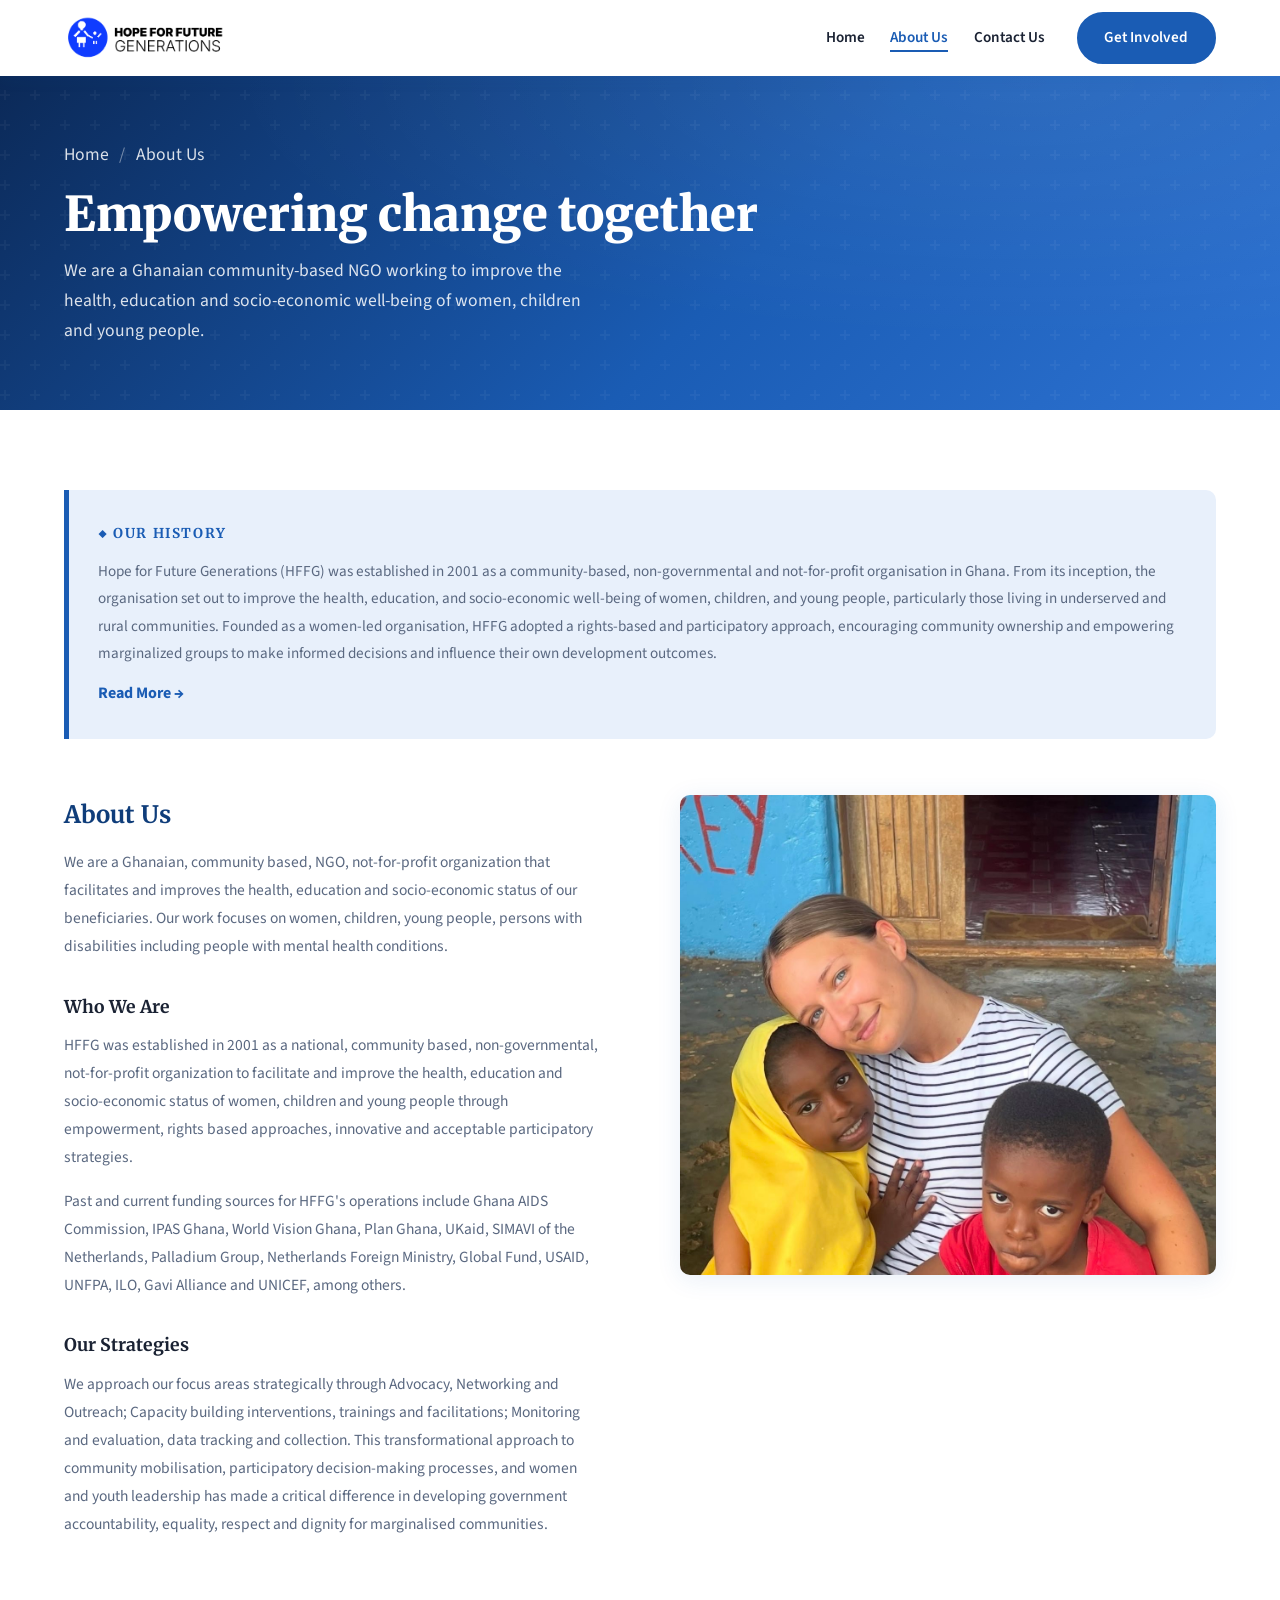
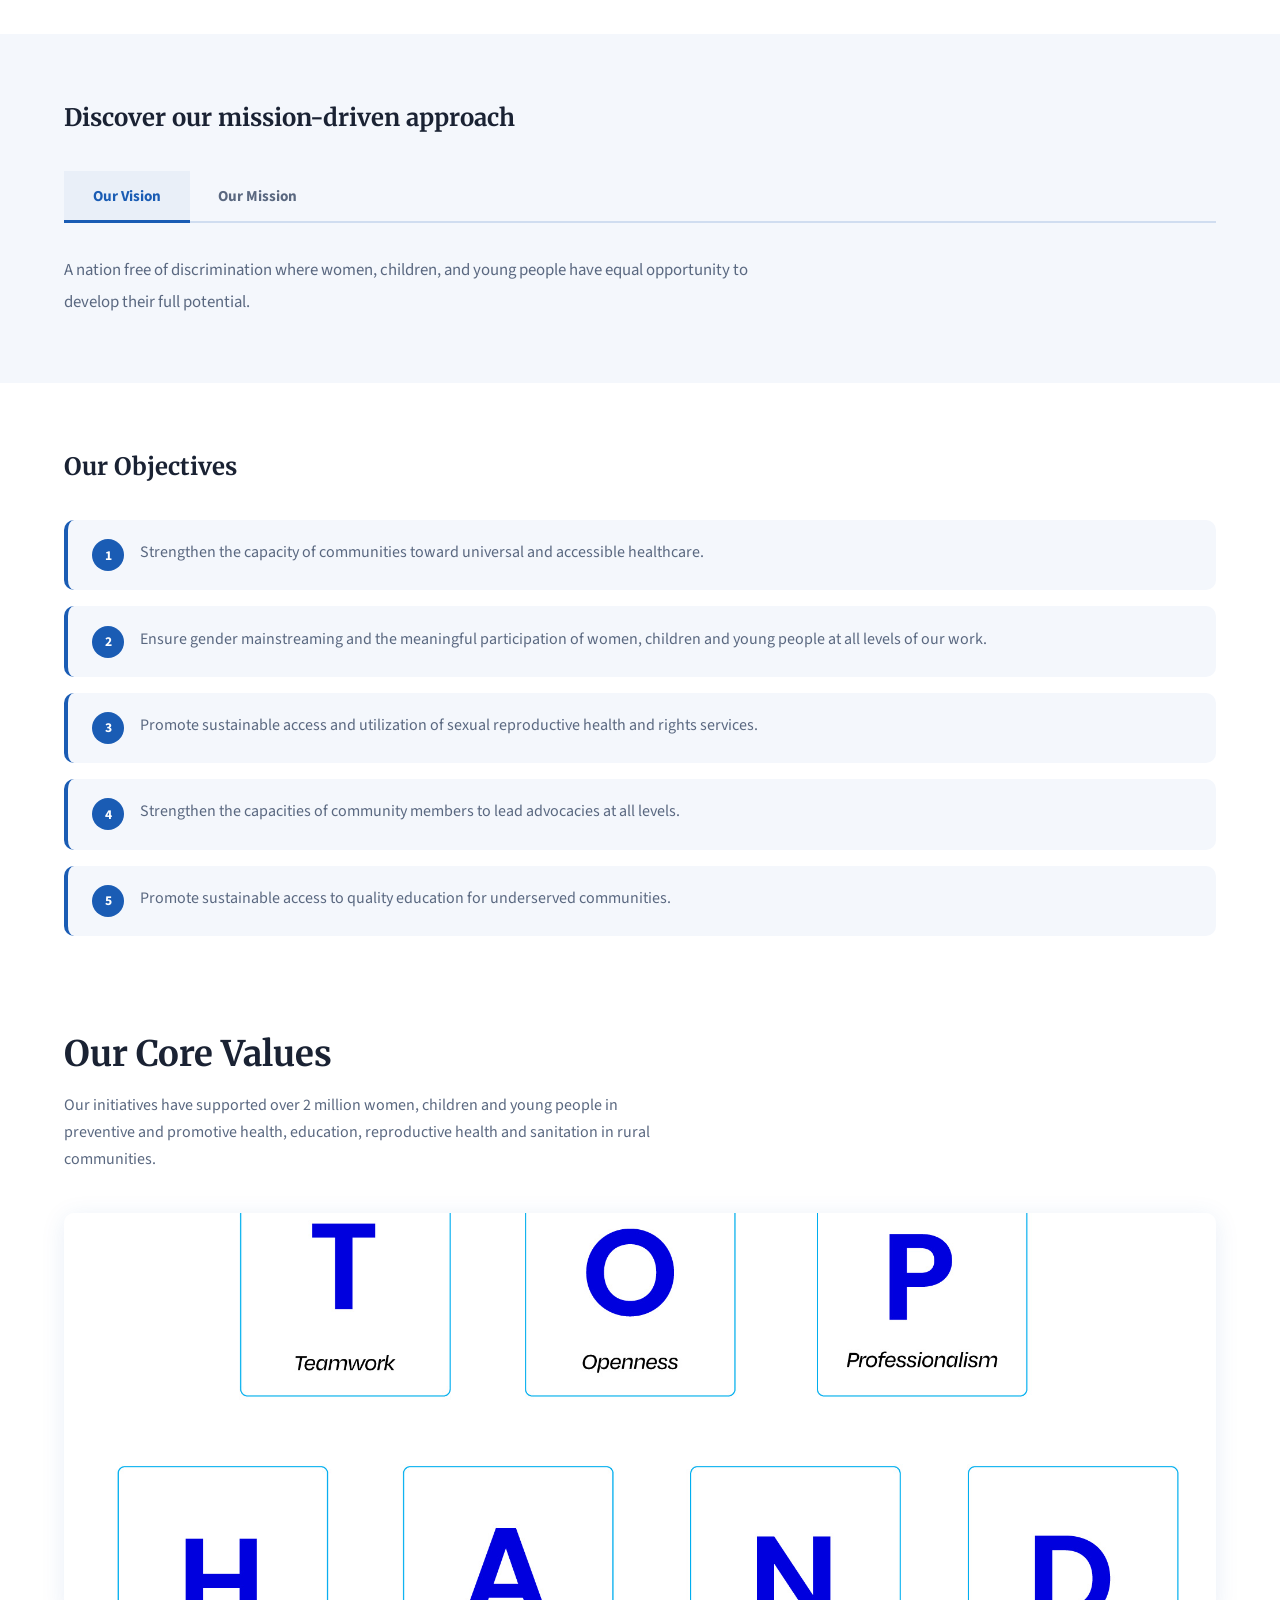
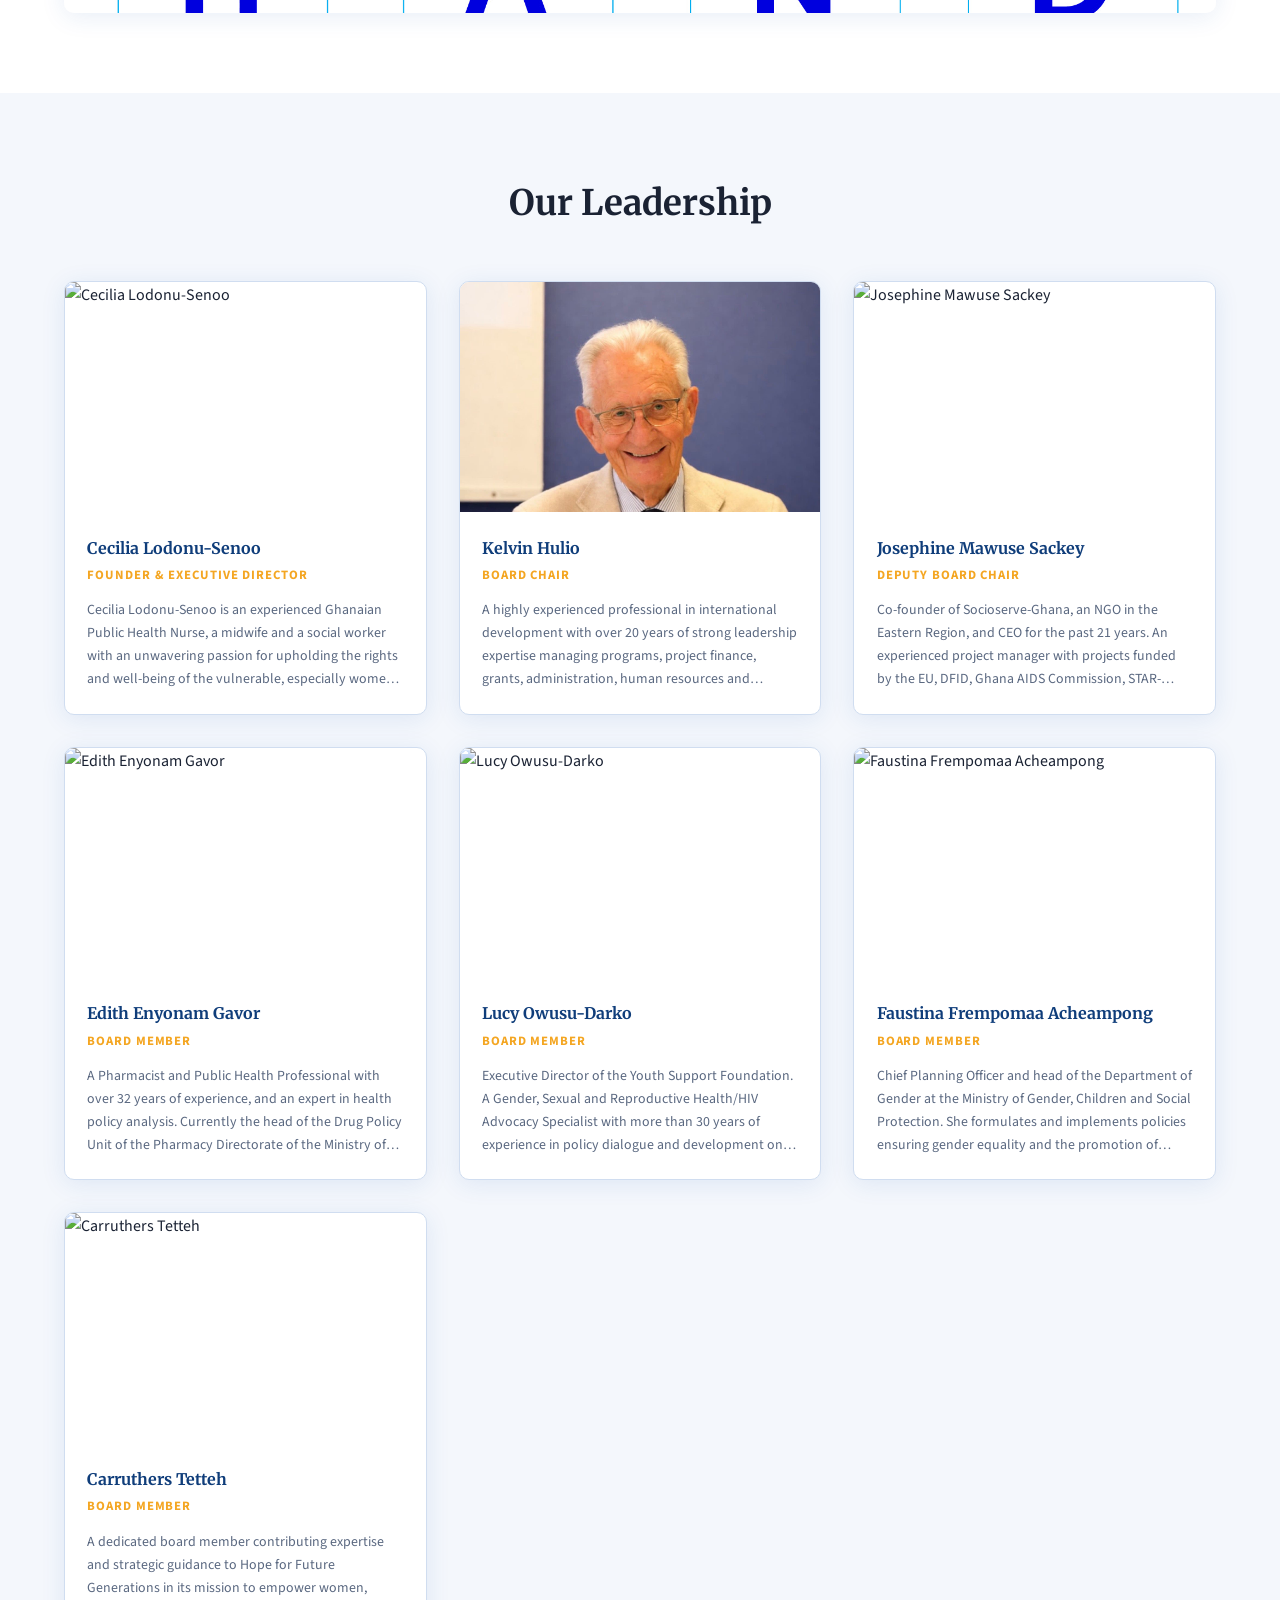
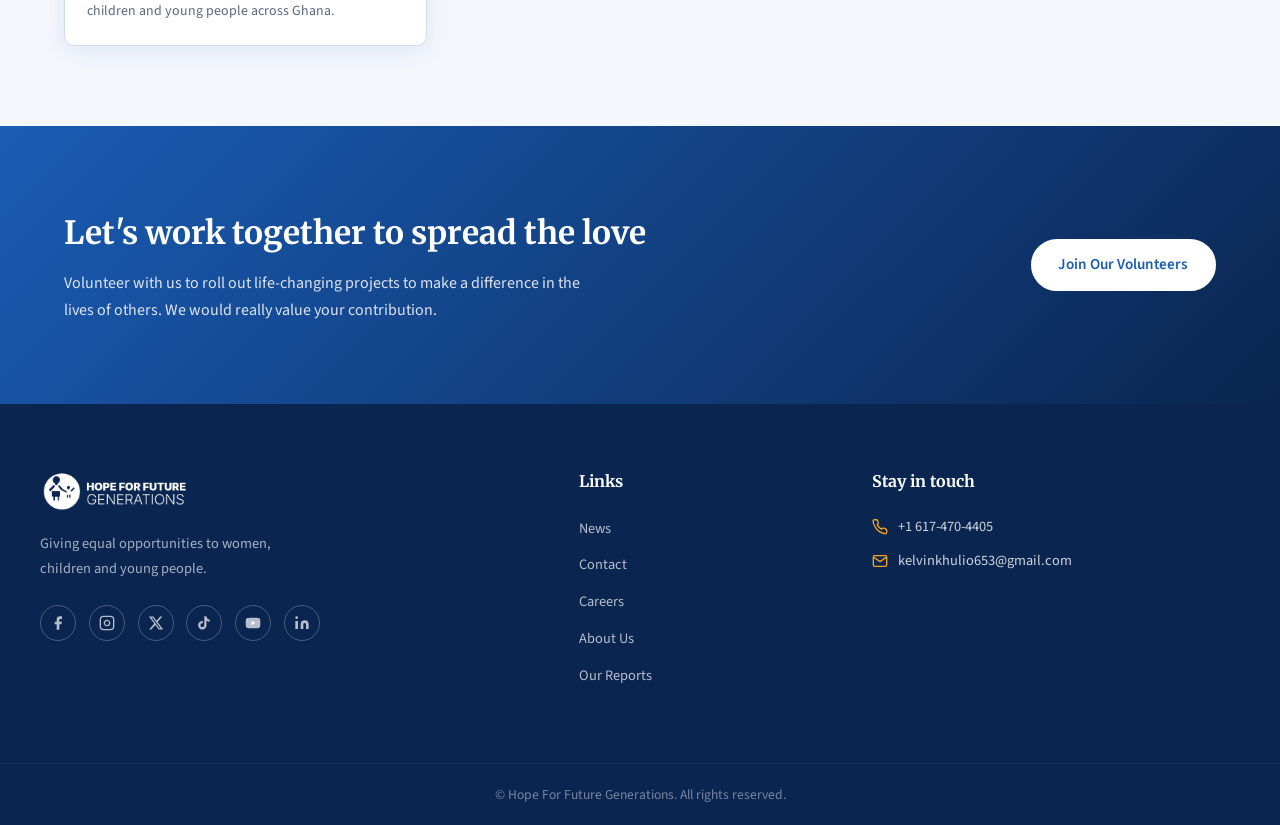
==== commit bd3aa244: "made some changes to the images in home, and about" ====
--- a/about.html
+++ b/about.html
@@ -125,7 +125,7 @@
   <!-- Core Value Images -->
   <section class="core-values">
     <div class="container">
-      <h2 class="section-title" style="margin-bottom:1.5rem;">Our Core Values</h2>
+      <h2 class="section-title" stylecle="margin-bottom:1.5rem;">Our Core Values</h2>
       <p class="section-subtitle">Our initiatives have supported over 2 million women, children and young people in preventive and promotive health, education, reproductive health and sanitation in rural communities.</p>
       <div class="core-values__img">
         <img src="images/TOP-HAND.jpg" alt="Core Values" />
@@ -236,7 +236,7 @@
     <div class="container footer__top">
       <div class="footer__brand">
         <a href="index.html">
-          <img src="https://hffg.org/wp-content/uploads/2024/03/logo-hffg-logo-website-white.png" alt="HFFG Logo" />
+          <img src="images/logo-hffg-logo-website-white.png" alt="HFFG Logo" />
         </a>
         <p>Giving equal opportunities to women,<br />children and young people.</p>
         <div class="footer__socials">
@@ -277,15 +277,11 @@
         <ul class="footer__contact">
           <li>
             <svg viewBox="0 0 24 24" fill="none" stroke="currentColor" stroke-width="2"><path d="M22 16.92v3a2 2 0 0 1-2.18 2 19.79 19.79 0 0 1-8.63-3.07A19.5 19.5 0 0 1 4.69 12a19.79 19.79 0 0 1-3.07-8.67A2 2 0 0 1 3.6 1.18h3a2 2 0 0 1 2 1.72c.13.96.36 1.9.71 2.81a2 2 0 0 1-.45 2.11L7.91 8.81a16 16 0 0 0 6.29 6.29l.81-.86a2 2 0 0 1 2.11-.45c.91.35 1.85.58 2.81.71a2 2 0 0 1 1.72 2.02z"/></svg>
-            +233 (0) 303 971 433
-          </li>
-          <li>
-            <svg viewBox="0 0 24 24" fill="none" stroke="currentColor" stroke-width="2"><path d="M22 16.92v3a2 2 0 0 1-2.18 2 19.79 19.79 0 0 1-8.63-3.07A19.5 19.5 0 0 1 4.69 12a19.79 19.79 0 0 1-3.07-8.67A2 2 0 0 1 3.6 1.18h3a2 2 0 0 1 2 1.72c.13.96.36 1.9.71 2.81a2 2 0 0 1-.45 2.11L7.91 8.81a16 16 0 0 0 6.29 6.29l.81-.86a2 2 0 0 1 2.11-.45c.91.35 1.85.58 2.81.71a2 2 0 0 1 1.72 2.02z"/></svg>
-            +233 (0) 303 971 435
+            +1 617-470-4405
           </li>
           <li>
             <svg viewBox="0 0 24 24" fill="none" stroke="currentColor" stroke-width="2"><path d="M4 4h16c1.1 0 2 .9 2 2v12c0 1.1-.9 2-2 2H4c-1.1 0-2-.9-2-2V6c0-1.1.9-2 2-2z"/><polyline points="22,6 12,13 2,6"/></svg>
-            info@hffg.org
+            kelvinkhulio653@gmail.com
           </li>
         </ul>
       </div>
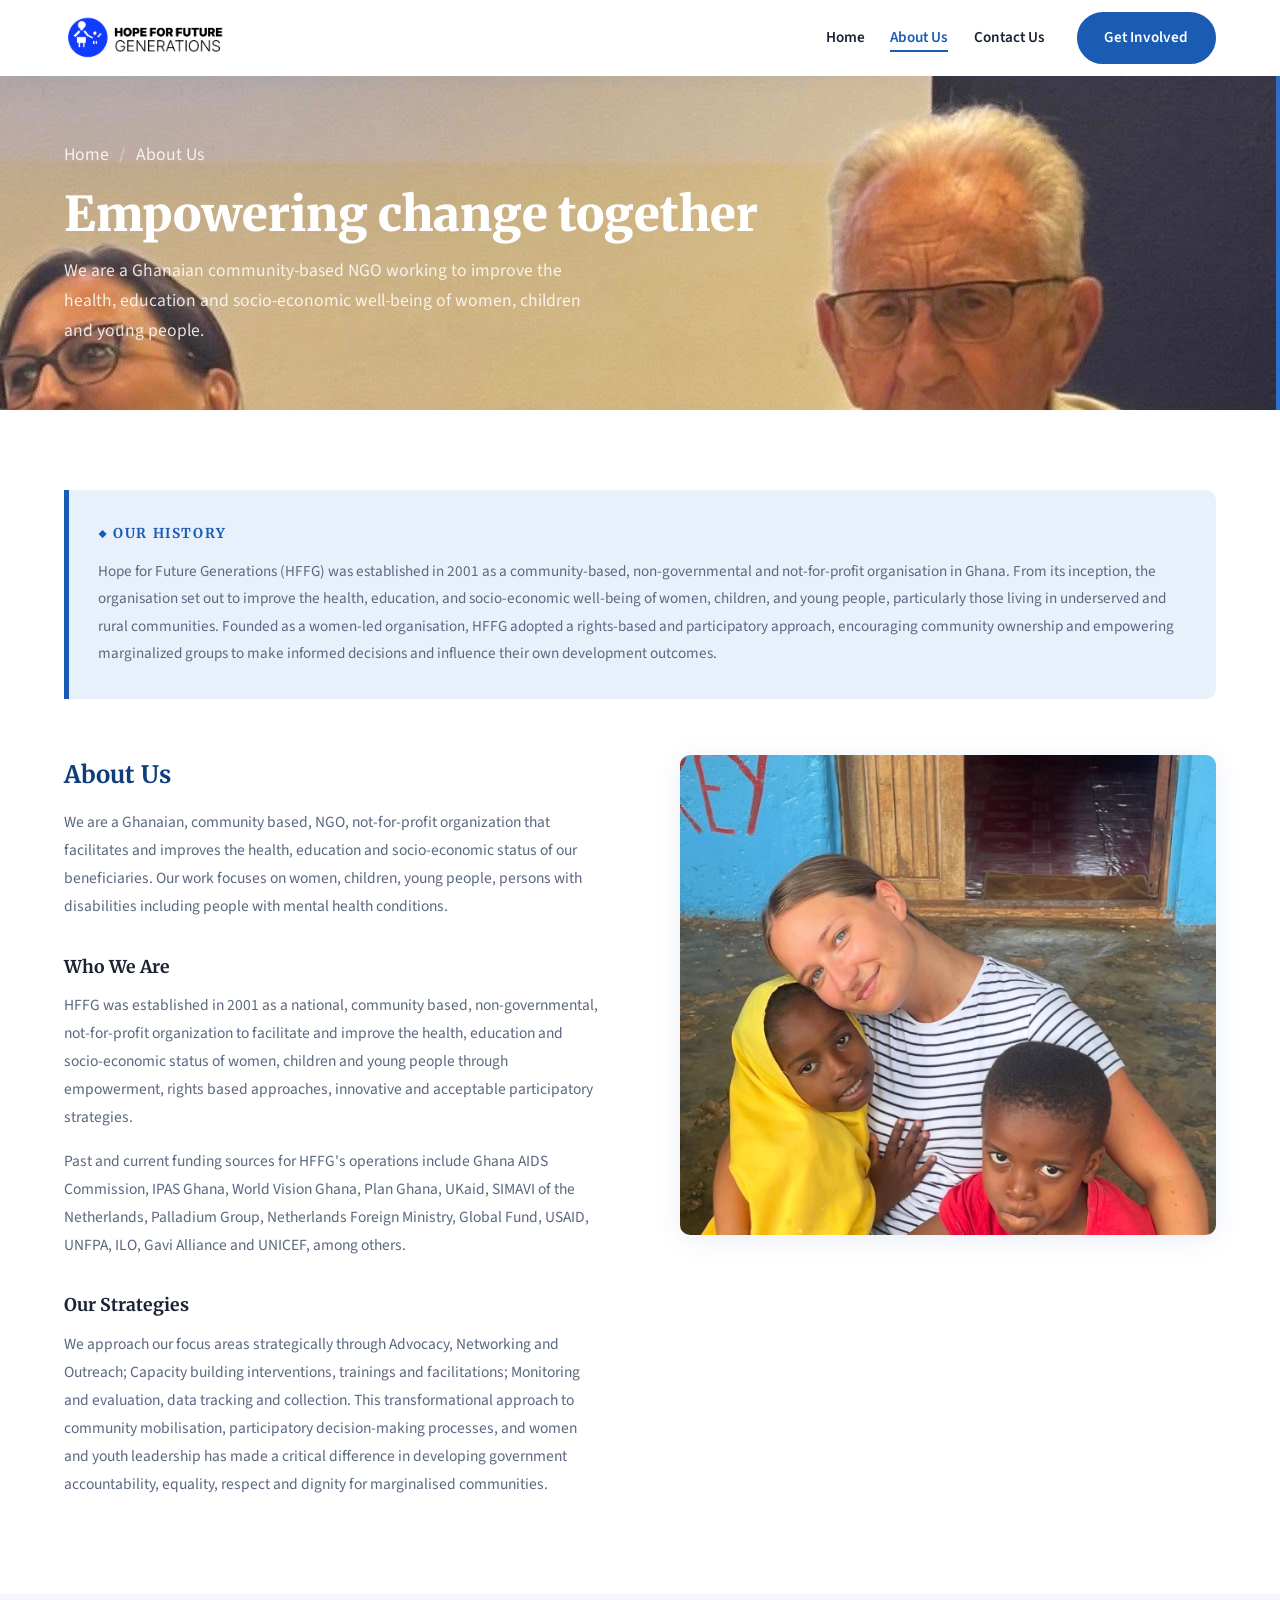
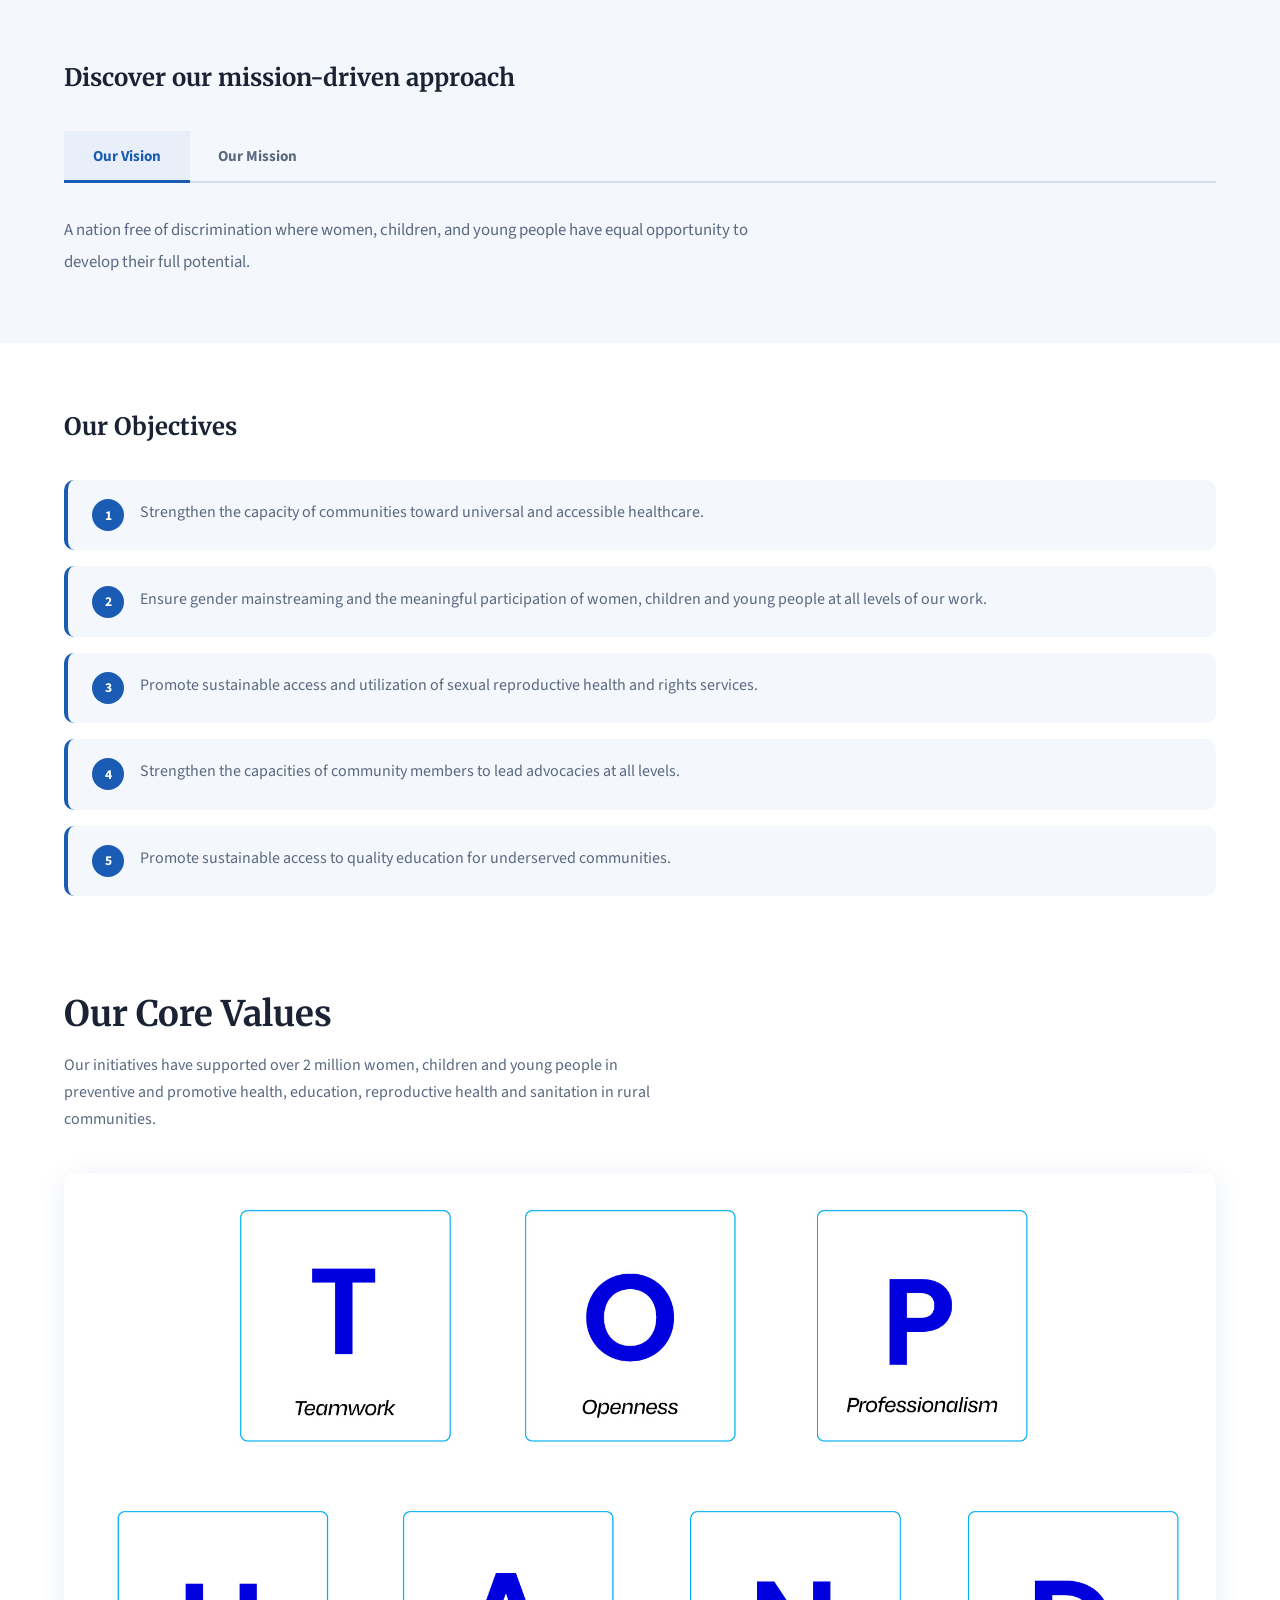
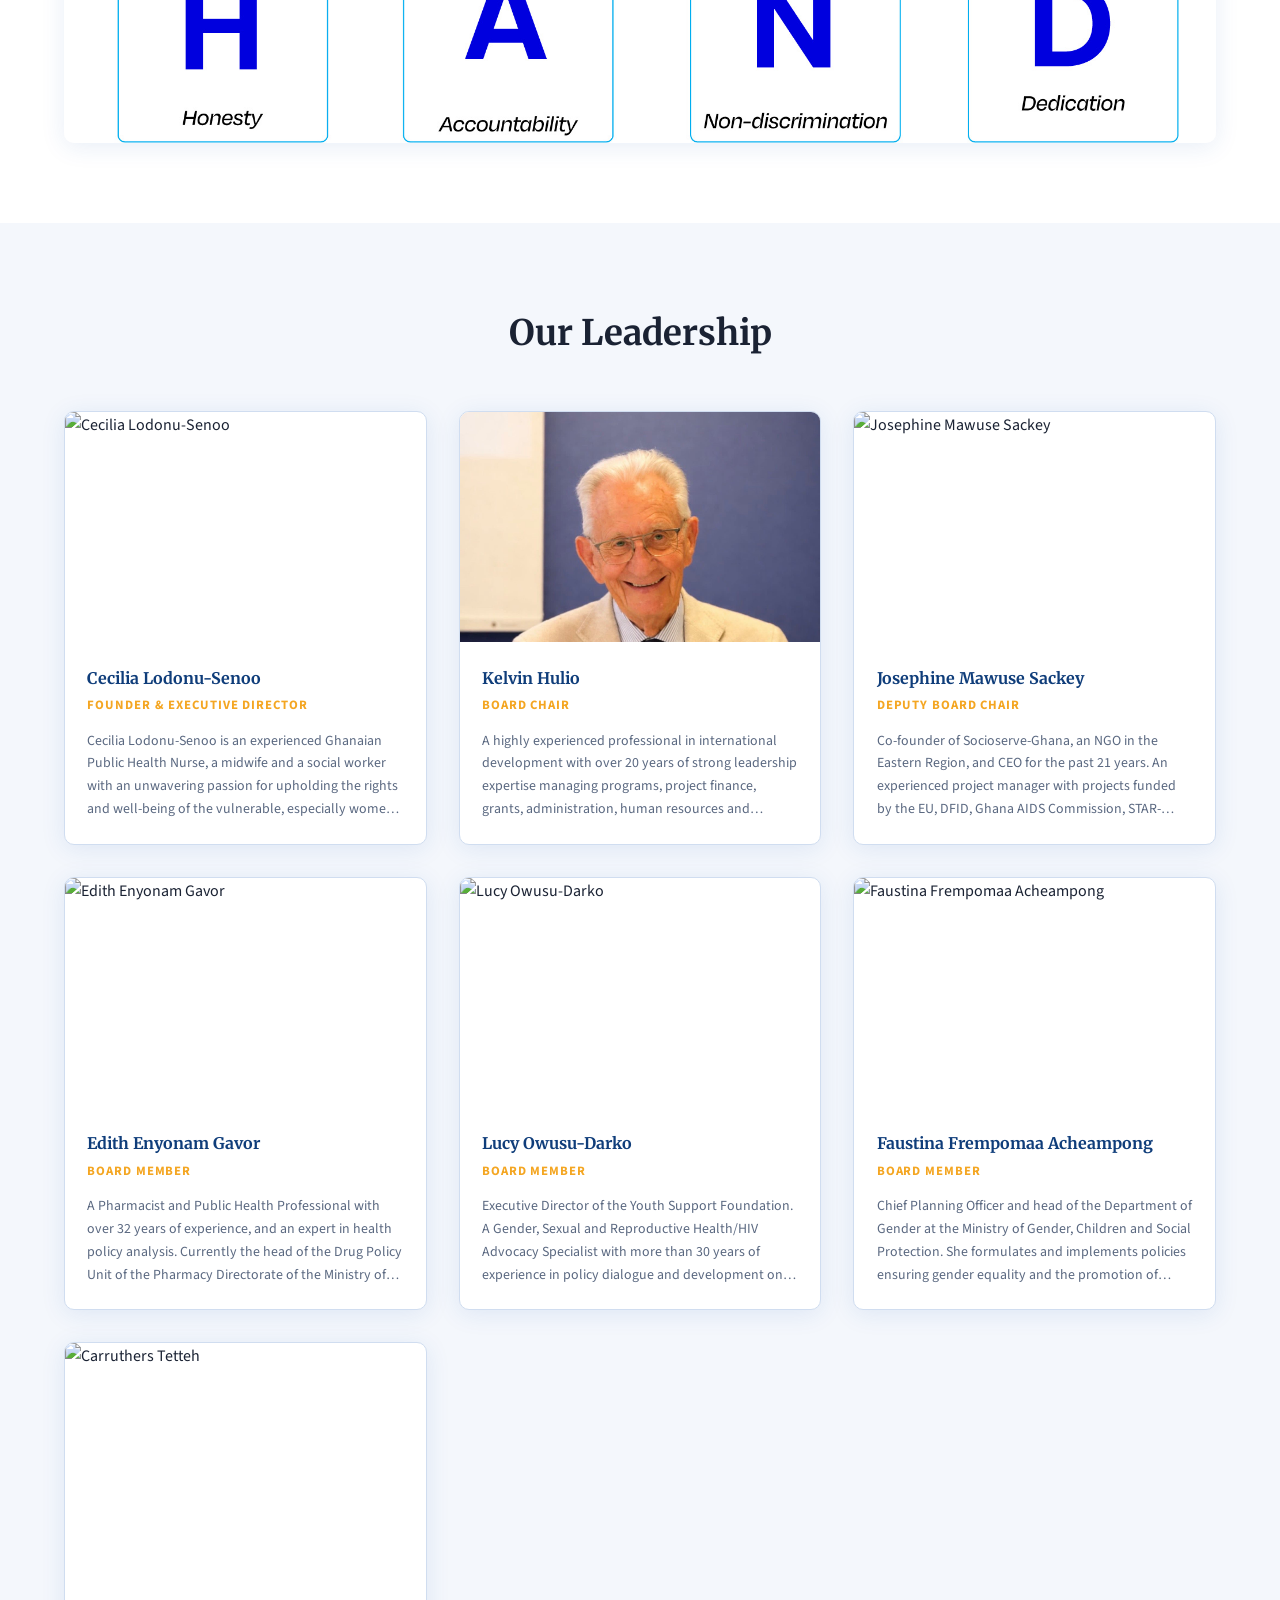
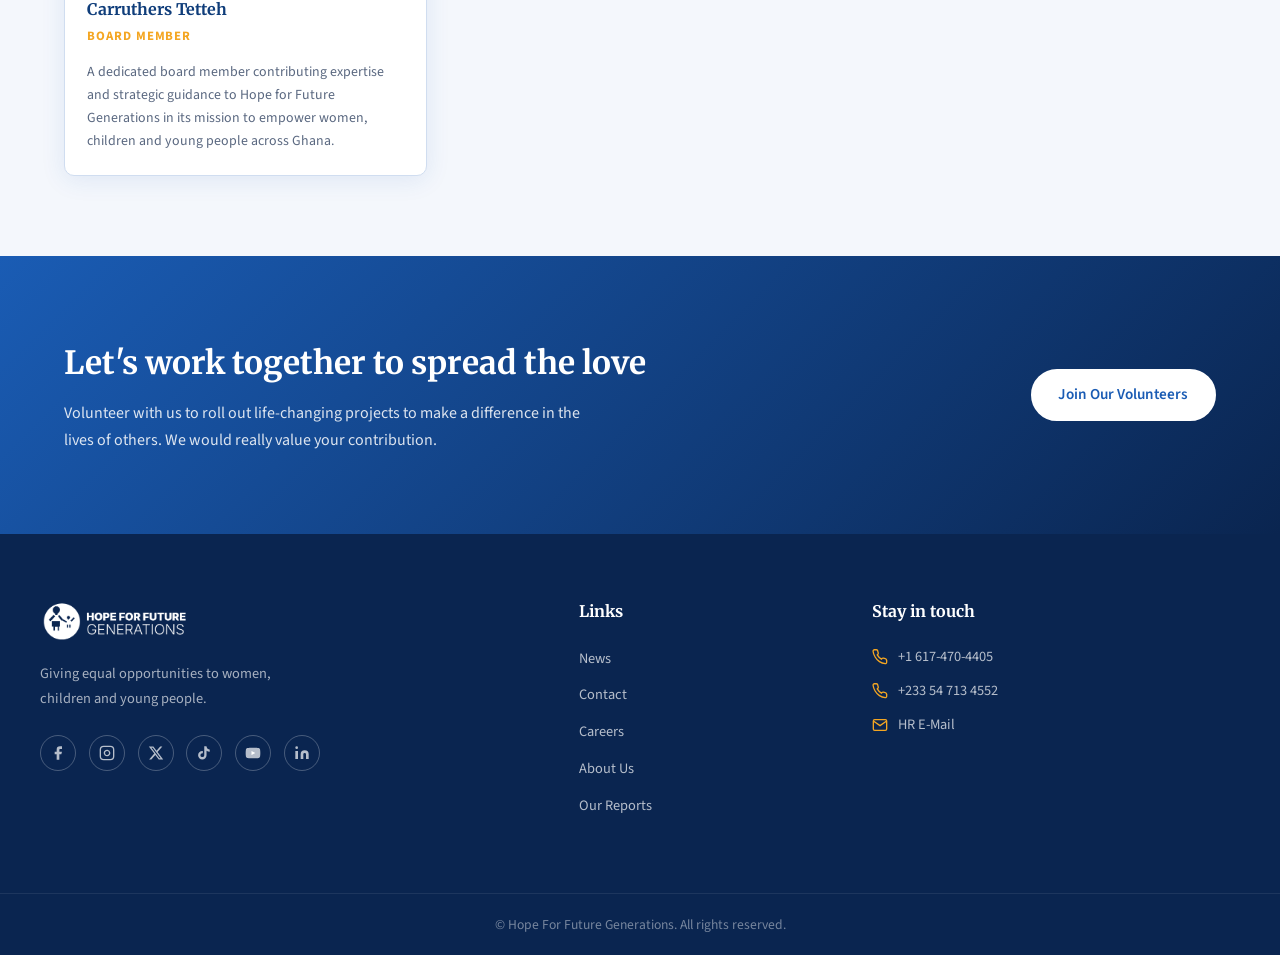
==== commit 8d8c0fd3: "small tweaks" ====
--- a/about.html
+++ b/about.html
@@ -12,7 +12,7 @@
 </head>
 <body>
 
-  <!-- ========== HEADER ========== -->
+  <!-- Header -->
   <header class="header" id="header">
     <div class="container header__inner">
       <a href="index.html" class="header__logo">
@@ -32,8 +32,11 @@
     </div>
   </header>
 
-  <!-- ========== PAGE HERO ========== -->
+  <!-- Page Hero -->
   <section class="page-hero">
+    <div class="hero__bg"> 
+      <img src="images/kelviinkhulio-about.jpg" alt="Board Member / HR Manager - Kelvin K Hulio Talking">
+    </div>
     <div class="container">
       <p class="page-hero__breadcrumb">
         <a href="index.html">Home</a>
@@ -45,7 +48,7 @@
     </div>
   </section>
 
-  <!-- ========== ABOUT INTRO ========== -->
+  <!-- About Intro -->
   <section class="about-intro">
     <div class="container">
 
@@ -53,7 +56,6 @@
       <div class="about-history">
         <h2>&#9670; Our History</h2>
         <p>Hope for Future Generations (HFFG) was established in 2001 as a community-based, non-governmental and not-for-profit organisation in Ghana. From its inception, the organisation set out to improve the health, education, and socio-economic well-being of women, children, and young people, particularly those living in underserved and rural communities. Founded as a women-led organisation, HFFG adopted a rights-based and participatory approach, encouraging community ownership and empowering marginalized groups to make informed decisions and influence their own development outcomes.</p>
-        <a href="#">Read More &rarr;</a>
       </div>
 
       <div class="about-intro__grid">
@@ -76,7 +78,7 @@
     </div>
   </section>
 
-  <!-- ========== MISSION & VISION ========== -->
+  <!-- Mission & Vision -->
   <section class="mission-section">
     <div class="container">
       <h2 class="section-title">Discover our mission-driven approach</h2>
@@ -93,7 +95,7 @@
     </div>
   </section>
 
-  <!-- ========== OBJECTIVES ========== -->
+  <!-- Objectives-->
   <section class="objectives">
     <div class="container">
       <h2 class="section-title">Our Objectives</h2>
@@ -220,7 +222,7 @@
     </div>
   </section>
 
-  <!-- ========== CTA ========== -->
+  <!-- CTA -->
   <section class="cta-banner">
     <div class="container cta-banner__inner">
       <div class="cta-banner__text">
@@ -231,7 +233,7 @@
     </div>
   </section>
 
-  <!-- ========== FOOTER ========== -->
+  <!-- Footer -->
   <footer class="footer">
     <div class="container footer__top">
       <div class="footer__brand">
@@ -277,11 +279,15 @@
         <ul class="footer__contact">
           <li>
             <svg viewBox="0 0 24 24" fill="none" stroke="currentColor" stroke-width="2"><path d="M22 16.92v3a2 2 0 0 1-2.18 2 19.79 19.79 0 0 1-8.63-3.07A19.5 19.5 0 0 1 4.69 12a19.79 19.79 0 0 1-3.07-8.67A2 2 0 0 1 3.6 1.18h3a2 2 0 0 1 2 1.72c.13.96.36 1.9.71 2.81a2 2 0 0 1-.45 2.11L7.91 8.81a16 16 0 0 0 6.29 6.29l.81-.86a2 2 0 0 1 2.11-.45c.91.35 1.85.58 2.81.71a2 2 0 0 1 1.72 2.02z"/></svg>
-            +1 617-470-4405
+            <a href="tel:+1 617-470-4405">+1 617-470-4405</a>
+          </li>
+          <li>
+            <svg viewBox="0 0 24 24" fill="none" stroke="currentColor" stroke-width="2"><path d="M22 16.92v3a2 2 0 0 1-2.18 2 19.79 19.79 0 0 1-8.63-3.07A19.5 19.5 0 0 1 4.69 12a19.79 19.79 0 0 1-3.07-8.67A2 2 0 0 1 3.6 1.18h3a2 2 0 0 1 2 1.72c.13.96.36 1.9.71 2.81a2 2 0 0 1-.45 2.11L7.91 8.81a16 16 0 0 0 6.29 6.29l.81-.86a2 2 0 0 1 2.11-.45c.91.35 1.85.58 2.81.71a2 2 0 0 1 1.72 2.02z"/></svg>
+            <a href="tel:+233 54 713 4552">+233 54 713 4552</a>
           </li>
           <li>
             <svg viewBox="0 0 24 24" fill="none" stroke="currentColor" stroke-width="2"><path d="M4 4h16c1.1 0 2 .9 2 2v12c0 1.1-.9 2-2 2H4c-1.1 0-2-.9-2-2V6c0-1.1.9-2 2-2z"/><polyline points="22,6 12,13 2,6"/></svg>
-            kelvinkhulio653@gmail.com
+            <a href="mailto:kelvinkhulio653@gmail.com">HR E-Mail</a>
           </li>
         </ul>
       </div>
--- a/style.css
+++ b/style.css
@@ -37,7 +37,7 @@
 a { color: inherit; text-decoration: none; }
 ul { list-style: none; }
 
-.container { max-width: var(--max-w); margin: 0 auto; padding: 0 24px; }
+.container { max-width: var(--max-w); margin: 0 auto; padding: 0 24px;}
 
 .section-title {
   font-family: var(--font-head);
@@ -168,7 +168,7 @@
   max-width: 520px;
 }
 
-/* HOME HERO */
+/* Home Hero */
 .hero {
   position: relative;
   padding-top: calc(var(--header-h) + 5rem);
@@ -179,11 +179,10 @@
 }
 .hero__bg {
   position: absolute; inset: 0;
-  background:
-    radial-gradient(ellipse at 80% 20%, rgba(255,255,255,.06) 0%, transparent 60%),
-    url("data:image/svg+xml,%3Csvg width='60' height='60' viewBox='0 0 60 60' xmlns='http://www.w3.org/2000/svg'%3E%3Cg fill='none'%3E%3Cg fill='%23fff' fill-opacity='0.04'%3E%3Cpath d='M36 34v-4h-2v4h-4v2h4v4h2v-4h4v-2h-4zm0-30V0h-2v4h-4v2h4v4h2V6h4V4h-4zM6 34v-4H4v4H0v2h4v4h2v-4h4v-2H6zM6 4V0H4v4H0v2h4v4h2V6h4V4H6z'/%3E%3C/g%3E%3C/g%3E%3C/svg%3E");
-  pointer-events: none;
-}
+  /*background-size: 200%;*/
+  width: 100vw;
+}
+
 .hero__content { position: relative; }
 .hero__tagline {
   display: inline-block;
@@ -236,7 +235,7 @@
 }
 .hero__card p { font-size: .9rem; opacity: .85; }
 
-/*q FOCUS AREAS*/
+/* FOCUS AREAS*/
 .focus { padding: 6rem 0; background: var(--bg); }
 .focus .section-title { text-align: center; margin-bottom: 3rem; }
 .focus__grid { display: flex; flex-direction: column; gap: 2.5rem; }
@@ -489,7 +488,7 @@
 /* Core values image */
 .core-values { padding: 1.5rem 0 5rem; background: var(--bg); }
 .core-values__img { border-radius: var(--radius); overflow: hidden; box-shadow: var(--shadow); }
-.core-values__img img { width: 100%; max-height: 400px; object-fit: cover; }
+.core-values__img img { width: 100%; max-height: 570px; object-fit: cover; }
 
 /* Leadership */
 .leadership { padding: 5rem 0; background: var(--bg-alt); }
@@ -520,12 +519,15 @@
 /* ============================================================
    CONTACT PAGE
    ============================================================ */
-.contact-section { padding: 5rem 0; background: var(--bg); }
-.contact-section__grid { display: grid; grid-template-columns: 1fr 1.2fr; gap: 4rem; align-items: start; }
-
-.contact-info h2 { font-family: var(--font-head); font-size: 1.4rem; margin-bottom: 2rem; color: var(--blue-dark); }
-.contact-info__block { display: flex; flex-direction: column; gap: 1.8rem; }
-.contact-detail { display: flex; gap: 1rem; align-items: flex-start; }
+.contact-section { padding: 5rem 0; background: var(--bg); justify-content: center;}
+.contact-section__grid { display: grid; grid-template-columns: 1fr 1.2fr; gap: 4rem; align-items: start; justify-content: center;}
+
+.contact-info{
+  justify-content: center;
+}
+.contact-info h2 { font-family: var(--font-head); font-size: 1.4rem; margin-bottom: 2rem; color: var(--blue-dark); text-align: center;}
+.contact-info__block { display: flex; flex-direction: row; gap:1.8rem; justify-content: center;}
+.contact-detail { display: flex; gap: 1rem; align-items: flex-start;}
 .contact-detail__icon {
   width: 46px; height: 46px;
   background: var(--blue-light);
@@ -554,7 +556,7 @@
   color: var(--blue);
   margin-bottom: 1rem;
 }
-.contact-socials__links { display: flex; gap: .7rem; flex-wrap: wrap; }
+.contact-socials__links { display: flex; gap: .7rem; justify-content: center; }
 .contact-socials__links a {
   width: 42px; height: 42px;
   border-radius: 50%;
@@ -569,53 +571,11 @@
   background: var(--blue-light); transform: translateY(-2px);
 }
 
-/* Contact Form */
-.contact-form-wrap {
-  background: var(--bg-alt);
-  border-radius: var(--radius);
-  padding: 2.5rem;
-  border: 1px solid var(--border);
-  box-shadow: var(--shadow);
-}
-.contact-form-wrap h2 { font-family: var(--font-head); font-size: 1.3rem; color: var(--blue-dark); margin-bottom: 1.8rem; }
-.form-group { margin-bottom: 1.4rem; }
-.form-group label { display: block; font-size: .88rem; font-weight: 700; color: var(--text); margin-bottom: .4rem; }
-.form-group input,
-.form-group textarea,
-.form-group select {
-  width: 100%;
-  padding: .8rem 1rem;
-  border: 1.5px solid var(--border);
-  border-radius: 8px;
-  font-family: var(--font-body);
-  font-size: .95rem;
-  color: var(--text);
-  background: #fff;
-  transition: border-color .2s, box-shadow .2s;
-  outline: none;
-  appearance: none;
-}
-.form-group input:focus,
-.form-group textarea:focus,
-.form-group select:focus { border-color: var(--blue); box-shadow: 0 0 0 3px rgba(26,92,180,.12); }
-.form-group textarea { height: 130px; resize: vertical; }
-.form-row { display: grid; grid-template-columns: 1fr 1fr; gap: 1rem; }
-.form-success {
-  display: none;
-  background: #e8f5ee;
-  border: 1.5px solid #2e9e60;
-  color: #1a6640;
-  border-radius: 8px;
-  padding: 1rem 1.2rem;
-  margin-top: 1rem;
-  font-weight: 600;
-}
-
-/* Map */
-.contact-map { padding: 0 0 5rem; background: var(--bg); }
-.contact-map h2 { font-family: var(--font-head); font-size: 1.3rem; color: var(--blue-dark); margin-bottom: 1.2rem; }
-.map-embed { border-radius: var(--radius); overflow: hidden; border: 1px solid var(--border); box-shadow: var(--shadow); height: 380px; }
-.map-embed iframe { width: 100%; height: 100%; border: none; }
+#contact-social-media{
+  text-align: center;
+  align-items: center;
+}
+
 
 /* ============================================================
    RESPONSIVE
